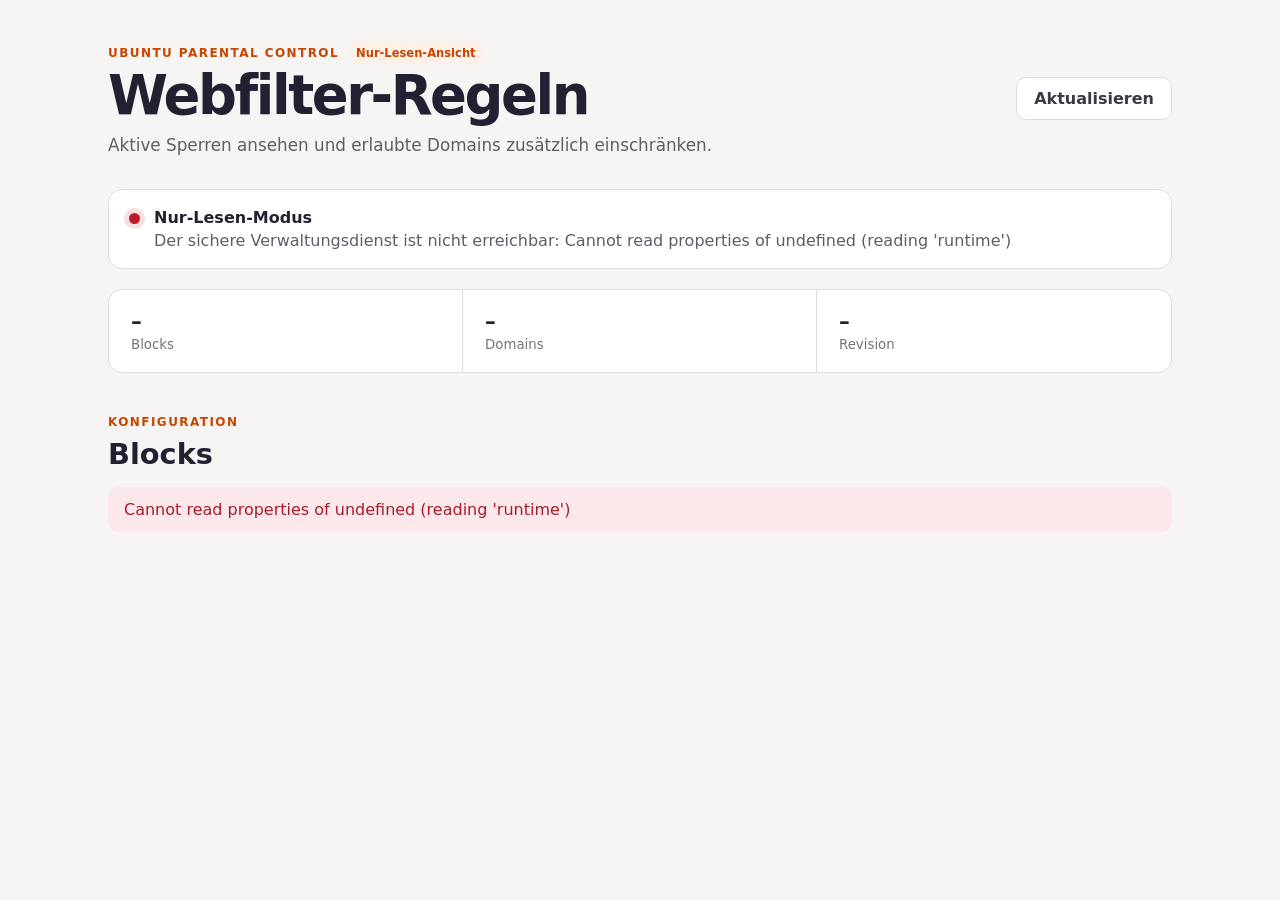
==== browser-extension/options/options.html @ a617658a "Add secure live browser rule management" ====
<!doctype html>
<html lang="de">
  <head>
    <meta charset="utf-8">
    <meta name="viewport" content="width=device-width, initial-scale=1">
    <meta name="color-scheme" content="light dark">
    <title>Ubuntu Parental Control</title>
    <link rel="stylesheet" href="options.css">
  </head>
  <body class="mode-loading" aria-busy="false">
    <header class="app-header">
      <div>
        <div class="title-line">
          <p class="eyebrow">Ubuntu Parental Control</p>
          <span id="view-mode" class="view-mode">Zugriff wird geprüft</span>
        </div>
        <h1>Webfilter-Regeln</h1>
        <p class="subtitle">Aktive Sperren ansehen und erlaubte Domains zusätzlich einschränken.</p>
      </div>
      <button id="refresh" class="secondary" type="button">Aktualisieren</button>
    </header>

    <main>
      <section id="connection" class="connection" aria-live="polite">
        <span class="status-dot"></span>
        <div>
          <strong id="connection-title">Verbindung wird geprüft …</strong>
          <p id="connection-detail"></p>
        </div>
      </section>

      <section class="summary" aria-label="Regelübersicht">
        <div><span id="block-count">–</span><small>Blocks</small></div>
        <div><span id="domain-count">–</span><small>Domains</small></div>
        <div><span id="revision">–</span><small>Revision</small></div>
      </section>

      <section>
        <div class="section-heading">
        <div>
          <p class="eyebrow">Konfiguration</p>
          <h2>Blocks</h2>
        </div>
        <div class="section-actions">
          <p id="default-action" class="default-action"></p>
          <button id="create-block" class="secondary" type="button" hidden>Block anlegen</button>
        </div>
        </div>
        <div id="message" class="message" hidden role="status"></div>
        <div id="blocks" class="blocks"></div>
      </section>
    </main>

    <div id="busy-overlay" class="busy-overlay" hidden role="status" aria-live="assertive">
      <div class="busy-card">
        <span class="spinner" aria-hidden="true"></span>
        <div>
          <strong>Regeln werden gespeichert …</strong>
          <p>Bitte warte auf die Bestätigung des Verwaltungsdienstes.</p>
        </div>
      </div>
    </div>

    <template id="block-template">
      <article class="block-card">
        <div class="block-heading">
          <div>
            <h3 class="block-name"></h3>
            <code class="block-id"></code>
          </div>
          <div class="badges"></div>
        </div>
        <div class="block-meta"></div>
        <div class="domain-list"></div>
        <form class="add-domain-form" hidden>
          <label>
            Website zusätzlich blockieren
            <span>Nur die Domain ohne <code>https://</code>, Pfad oder Port eingeben.</span>
          </label>
          <div class="input-row">
            <input class="domain-input" type="text" inputmode="url" autocomplete="off"
              placeholder="beispiel.de" maxlength="253" required>
            <button type="submit">Domain blockieren</button>
          </div>
          <p class="append-note">Diese Ergänzung kann vom eingeschränkten Konto nicht entfernt werden.</p>
        </form>
        <form class="admin-form" hidden>
          <div class="admin-title">
            <div>
              <strong>Administrativ bearbeiten</strong>
              <span>Beim Speichern wird eine Polkit-Anmeldung verlangt.</span>
            </div>
            <div class="switches">
              <label class="switch-label"><input class="admin-enabled" type="checkbox"> Aktiv</label>
            </div>
          </div>
          <div class="form-grid">
            <label>Name<input class="admin-name" type="text" maxlength="120" required></label>
            <label>Aktion<select class="admin-action"><option value="block">Blockieren</option><option value="allow">Erlauben</option></select></label>
            <label>Priorität<input class="admin-priority" type="number" min="-1000" max="1000" required></label>
            <label class="wide">Domains <span>Eine Domain pro Zeile</span><textarea class="admin-domains" rows="4"></textarea></label>
            <label class="wide">URL-Patterns <span>Ein Pattern pro Zeile</span><textarea class="admin-patterns" rows="3"></textarea></label>
            <label class="wide">URL-Regex <span><code>i:</code> oder <code>s:</code> voranstellen</span><textarea class="admin-regex" rows="3"></textarea></label>
            <label class="wide">Domain-Ausnahmen <span>Eine Domain pro Zeile</span><textarea class="admin-exceptions" rows="3"></textarea></label>
            <label class="wide">Zeitplan <span>JSON-Objekt oder leer für durchgehend</span><textarea class="admin-schedule" rows="5"></textarea></label>
          </div>
          <div class="admin-buttons">
            <button type="submit">Block speichern</button>
            <button class="danger delete-block" type="button">Block löschen</button>
          </div>
        </form>
      </article>
    </template>

    <script src="options.js"></script>
  </body>
</html>
---- browser-extension/options/options.css ----
:root {
  font-family: Inter, Ubuntu, system-ui, -apple-system, BlinkMacSystemFont, "Segoe UI", sans-serif;
  color: #241f31;
  background: #f7f5f3;
  --accent: #c64600;
  --accent-hover: #a83b00;
  --accent-soft: #fff0e8;
  font-synthesis: none;
}

* { box-sizing: border-box; }

body {
  margin: 0 auto;
  max-width: 1120px;
  min-height: 100vh;
  padding: 42px 28px 72px;
}

body.mode-child {
  --accent: #1c71d8;
  --accent-hover: #1559a8;
  --accent-soft: #e7f1ff;
}

body.mode-readonly {
  --accent: #77767b;
  --accent-hover: #5e5c64;
  --accent-soft: #eeeeec;
}

button, input { font: inherit; }

.app-header, .section-heading, .block-heading, .input-row, .admin-title, .admin-buttons, .section-actions {
  display: flex;
  align-items: center;
  justify-content: space-between;
  gap: 20px;
}

.title-line { display: flex; align-items: center; flex-wrap: wrap; gap: 9px; }
.title-line .eyebrow { margin-bottom: 0; }
.view-mode {
  padding: 4px 8px;
  border-radius: 999px;
  color: var(--accent);
  background: var(--accent-soft);
  font-size: .72rem;
  font-weight: 800;
}

h1, h2, h3, p { margin-top: 0; }
h1 { margin-bottom: 8px; font-size: clamp(2rem, 5vw, 3.4rem); letter-spacing: -0.045em; }
h2 { margin-bottom: 0; font-size: 1.8rem; }
h3 { margin-bottom: 4px; font-size: 1.22rem; }

.eyebrow {
  margin-bottom: 8px;
  color: var(--accent);
  font-size: .75rem;
  font-weight: 800;
  letter-spacing: .12em;
  text-transform: uppercase;
}

.subtitle { margin-bottom: 0; color: #625b66; font-size: 1.05rem; }

button {
  border: 0;
  border-radius: 10px;
  padding: 11px 17px;
  color: white;
  background: var(--accent);
  font-weight: 700;
  cursor: pointer;
}

button:hover { background: var(--accent-hover); }
button:focus-visible, input:focus-visible { outline: 3px solid #3584e4; outline-offset: 2px; }
button:disabled { opacity: .55; cursor: not-allowed; }
body.saving button:disabled { cursor: progress; }
button.secondary { color: #3d3846; background: white; border: 1px solid #deddda; }
button.danger { color: #a51d2d; background: #fce8eb; }

.connection {
  display: flex;
  align-items: flex-start;
  gap: 14px;
  margin: 34px 0 20px;
  padding: 18px 20px;
  border: 1px solid #deddda;
  border-radius: 14px;
  background: white;
}

.connection p { margin: 4px 0 0; color: #625b66; }
.status-dot { flex: 0 0 11px; width: 11px; height: 11px; margin-top: 5px; border-radius: 50%; background: #f5c211; box-shadow: 0 0 0 5px #f5c21122; }
.connection.connected .status-dot { background: #26a269; box-shadow: 0 0 0 5px #26a26922; }
.connection.error .status-dot { background: #c01c28; box-shadow: 0 0 0 5px #c01c2822; }
.mode-child .connection.connected { border-color: #99c1f1; background: var(--accent-soft); }
.mode-child .connection.connected .status-dot { background: #1c71d8; box-shadow: 0 0 0 5px #1c71d822; }

.summary {
  display: grid;
  grid-template-columns: repeat(3, 1fr);
  margin-bottom: 42px;
  overflow: hidden;
  border: 1px solid #deddda;
  border-radius: 14px;
  background: white;
}

.summary div { padding: 19px 22px; border-right: 1px solid #deddda; }
.summary div:last-child { border-right: 0; }
.summary span { display: block; font-size: 1.35rem; font-weight: 800; }
.summary small { color: #77727b; }

.section-heading { margin-bottom: 16px; }
.section-actions { justify-content: flex-end; }
.default-action { margin-bottom: 0; color: #625b66; }
.blocks { display: grid; gap: 16px; }

.block-card {
  padding: 23px;
  border: 1px solid #deddda;
  border-radius: 16px;
  background: white;
  box-shadow: 0 2px 12px #241f3108;
}

.block-id { color: #77727b; font-size: .78rem; }
.badges { display: flex; flex-wrap: wrap; justify-content: flex-end; gap: 7px; }
.badge { padding: 5px 9px; border-radius: 999px; color: #5e5c64; background: #f2f0ef; font-size: .75rem; font-weight: 700; }
.badge.block { color: #a51d2d; background: #fce8eb; }
.badge.allow { color: #18794e; background: #e6f4ea; }
.badge.inactive { color: #77767b; background: #eeeeec; }

.block-meta { margin: 17px 0 10px; color: #625b66; font-size: .9rem; }
.domain-list { display: flex; flex-wrap: wrap; gap: 7px; }
.domain { padding: 6px 9px; border: 1px solid #deddda; border-radius: 8px; background: #faf9f7; font-size: .84rem; }
.domain.user-added { border-color: #e5a50a; background: #fff8df; }
.remove-user-domain { margin: -3px -5px -3px 6px; padding: 1px 5px; border-radius: 6px; color: #a51d2d; background: transparent; }
.remove-user-domain:hover { background: #fce8eb; }
.empty { color: #77767b; font-style: italic; }

.add-domain-form { margin-top: 22px; padding-top: 20px; border-top: 1px solid #deddda; }
.add-domain-form label { display: block; margin-bottom: 10px; font-weight: 750; }
.add-domain-form label span { display: block; margin-top: 3px; color: #77727b; font-size: .82rem; font-weight: 400; }
.domain-input { flex: 1; min-width: 0; border: 1px solid #b8b6b2; border-radius: 10px; padding: 11px 13px; color: inherit; background: #fff; }
.append-note { margin: 9px 0 0; color: #77727b; font-size: .8rem; }

.admin-form { margin-top: 22px; padding-top: 20px; border-top: 1px solid #deddda; }
.admin-title { align-items: flex-start; margin-bottom: 16px; }
.admin-title span { display: block; margin-top: 3px; color: #77727b; font-size: .82rem; }
.switch-label { display: flex; align-items: center; gap: 8px; font-weight: 700; }
.switches { display: grid; justify-items: end; gap: 8px; }
.form-grid { display: grid; grid-template-columns: 2fr 1fr 1fr; gap: 14px; }
.form-grid label { display: grid; gap: 6px; font-size: .84rem; font-weight: 750; }
.form-grid label span { color: #77727b; font-size: .76rem; font-weight: 400; }
.form-grid .wide { grid-column: 1 / -1; }
.form-grid input, .form-grid select, .form-grid textarea {
  width: 100%;
  border: 1px solid #b8b6b2;
  border-radius: 9px;
  padding: 9px 11px;
  color: inherit;
  background: #fff;
  font: inherit;
}
.form-grid textarea { resize: vertical; font-family: "Ubuntu Mono", ui-monospace, monospace; }
.admin-buttons { justify-content: flex-start; margin-top: 16px; }

.admin-form.locked {
  margin-right: -10px;
  margin-left: -10px;
  padding: 20px 10px 10px;
  border-radius: 12px;
  background: #f3f2f1;
  filter: grayscale(.35);
}
.admin-form.locked .admin-title strong { color: #5e5c64; }
.admin-form.locked input,
.admin-form.locked select,
.admin-form.locked textarea {
  color: #77767b;
  border-color: #c8c6c3;
  background: #e9e8e7;
  opacity: 1;
}
.admin-form.locked .admin-buttons button { color: #77767b; background: #deddda; }

.busy-overlay {
  position: fixed;
  z-index: 1000;
  inset: 0;
  display: grid;
  place-items: center;
  padding: 24px;
  background: #241f317a;
  backdrop-filter: blur(3px);
}
.busy-overlay[hidden] { display: none; }
.busy-card {
  display: flex;
  align-items: center;
  gap: 18px;
  width: min(440px, 100%);
  padding: 23px 25px;
  border: 1px solid #deddda;
  border-radius: 16px;
  background: white;
  box-shadow: 0 18px 55px #241f3140;
}
.busy-card strong { font-size: 1.05rem; }
.busy-card p { margin: 5px 0 0; color: #625b66; font-size: .9rem; }
.spinner {
  flex: 0 0 32px;
  width: 32px;
  height: 32px;
  border: 4px solid var(--accent-soft);
  border-top-color: var(--accent);
  border-radius: 50%;
  animation: spin .8s linear infinite;
}

@keyframes spin { to { transform: rotate(360deg); } }

@media (prefers-reduced-motion: reduce) {
  .spinner { animation-duration: 1.8s; }
}

.message { margin-bottom: 16px; padding: 13px 16px; border-radius: 10px; background: #e6f4ea; color: #18794e; }
.message.error { color: #a51d2d; background: #fce8eb; }

@media (prefers-color-scheme: dark) {
  :root { color: #f6f5f4; background: #1e1e1e; }
  .subtitle, .connection p, .block-meta, .default-action, .add-domain-form label span, .append-note, .block-id { color: #c0bfbc; }
  .connection, .summary, .block-card { border-color: #4a4a4a; background: #2b2b2b; }
  .summary div, .add-domain-form { border-color: #4a4a4a; }
  button.secondary { color: #f6f5f4; border-color: #555; background: #363636; }
  .domain { border-color: #555; background: #333; }
  .domain.user-added { border-color: #b58300; background: #4a3b12; }
  .domain-input, .form-grid input, .form-grid select, .form-grid textarea { color: #f6f5f4; border-color: #666; background: #242424; }
  .mode-child .connection.connected { border-color: #365f91; background: #1d3047; }
  .admin-form.locked { background: #252525; }
  .admin-form.locked .admin-title strong { color: #c0bfbc; }
  .admin-form.locked input, .admin-form.locked select, .admin-form.locked textarea {
    color: #9a9996;
    border-color: #4a4a4a;
    background: #303030;
  }
  .busy-card { border-color: #555; background: #2b2b2b; }
  .busy-card p { color: #c0bfbc; }
}

@media (max-width: 650px) {
  body { padding: 26px 16px 48px; }
  .app-header, .section-heading, .block-heading { align-items: flex-start; }
  .app-header, .input-row { flex-direction: column; }
  .app-header button, .input-row button, .input-row input { width: 100%; }
  .summary { grid-template-columns: 1fr; }
  .summary div { border-right: 0; border-bottom: 1px solid #deddda; }
  .summary div:last-child { border-bottom: 0; }
  .form-grid { grid-template-columns: 1fr; }
  .form-grid .wide { grid-column: auto; }
  .switches { justify-items: start; }
}
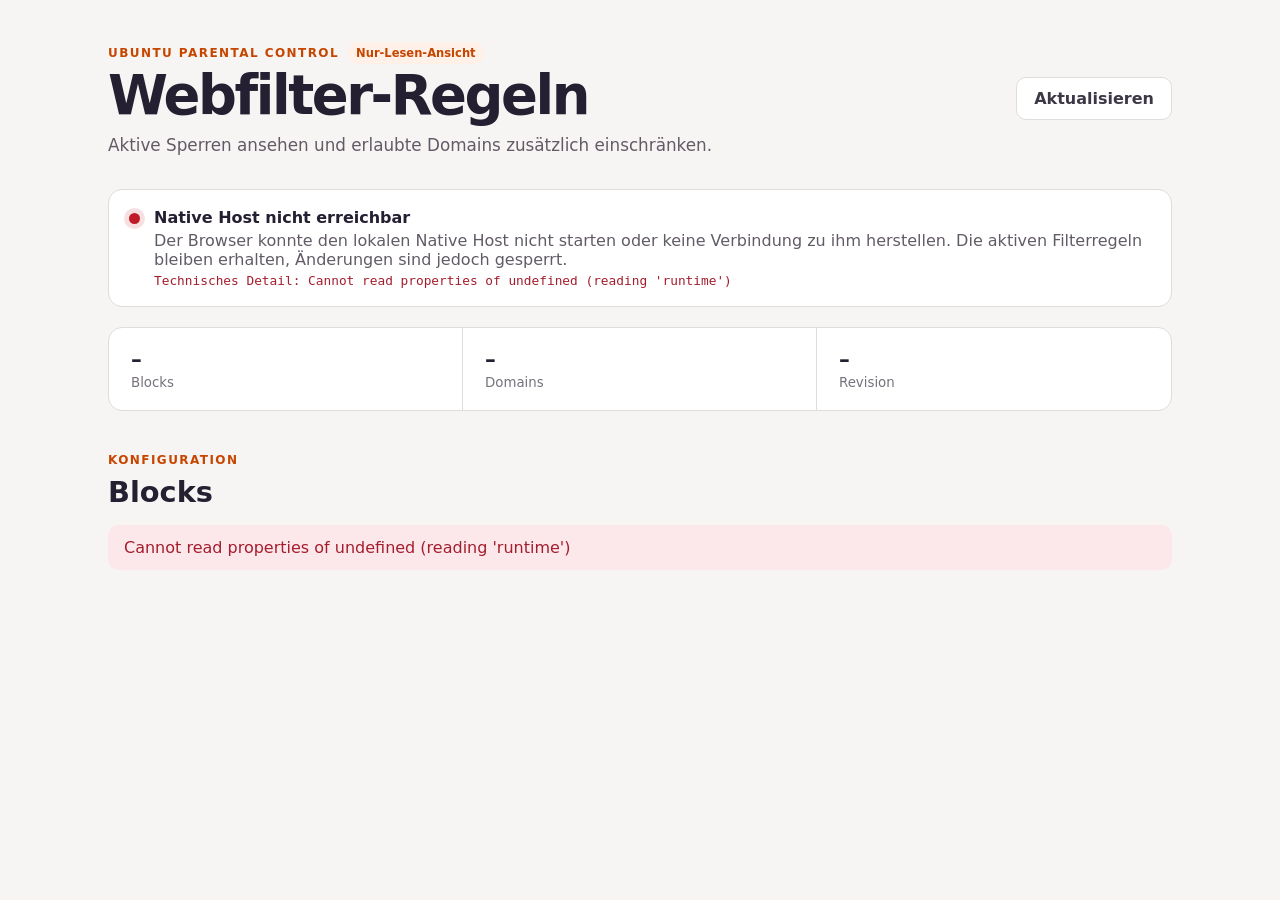
==== commit 9d52810e: "Release 0.3.6 with child domain controls" ====
--- a/browser-extension/options/options.html
+++ b/browser-extension/options/options.html
@@ -26,6 +26,8 @@
         <div>
           <strong id="connection-title">Verbindung wird geprüft …</strong>
           <p id="connection-detail"></p>
+          <p id="connection-error-detail" class="connection-error-detail" hidden></p>
+          <a id="repair-native" class="repair-native" href="ubuntu-parental-control://firefox-consent/allow" hidden>Firefox-Verbindung reparieren</a>
         </div>
       </section>
 
@@ -82,8 +84,13 @@
               placeholder="beispiel.de" maxlength="253" required>
             <button type="submit">Domain blockieren</button>
           </div>
-          <p class="append-note">Diese Ergänzung kann vom eingeschränkten Konto nicht entfernt werden.</p>
+          <p class="append-note">Wird als geschützte Kinderergänzung getrennt von <code>rules.json</code> gespeichert und kann von diesem Konto nicht entfernt werden.</p>
         </form>
+        <div class="add-domain-unavailable" hidden role="alert">
+          <strong>Domain-Ergänzung nicht verfügbar</strong>
+          <p class="add-domain-unavailable-detail"></p>
+          <p>Bitte oben auf <strong>Aktualisieren</strong> klicken. Bleibt der Fehler bestehen, muss ein Elternteil die lokale Installation prüfen.</p>
+        </div>
         <form class="admin-form" hidden>
           <div class="admin-title">
             <div>
--- a/browser-extension/options/options.css
+++ b/browser-extension/options/options.css
@@ -94,6 +94,20 @@
 }
 
 .connection p { margin: 4px 0 0; color: #625b66; }
+.connection.error .connection-error-detail { color: #a51d2d; }
+.repair-native {
+  display: inline-block;
+  margin-top: 12px;
+  border-radius: 9px;
+  padding: 9px 13px;
+  color: white;
+  background: var(--accent);
+  font-weight: 750;
+  text-decoration: none;
+}
+.repair-native:hover { background: var(--accent-hover); }
+.repair-native:focus-visible { outline: 3px solid #3584e4; outline-offset: 2px; }
+.repair-native[hidden] { display: none; }
 .status-dot { flex: 0 0 11px; width: 11px; height: 11px; margin-top: 5px; border-radius: 50%; background: #f5c211; box-shadow: 0 0 0 5px #f5c21122; }
 .connection.connected .status-dot { background: #26a269; box-shadow: 0 0 0 5px #26a26922; }
 .connection.error .status-dot { background: #c01c28; box-shadow: 0 0 0 5px #c01c2822; }
@@ -148,6 +162,17 @@
 .add-domain-form label span { display: block; margin-top: 3px; color: #77727b; font-size: .82rem; font-weight: 400; }
 .domain-input { flex: 1; min-width: 0; border: 1px solid #b8b6b2; border-radius: 10px; padding: 11px 13px; color: inherit; background: #fff; }
 .append-note { margin: 9px 0 0; color: #77727b; font-size: .8rem; }
+
+.add-domain-unavailable {
+  margin-top: 22px;
+  padding: 16px 18px;
+  border: 1px solid #e5a5ad;
+  border-radius: 11px;
+  color: #7d1223;
+  background: #fff1f3;
+}
+.add-domain-unavailable p { margin: 5px 0 0; font-size: .86rem; }
+.connection-error-detail { overflow-wrap: anywhere; font-family: "Ubuntu Mono", ui-monospace, monospace; font-size: .8rem; }
 
 .admin-form { margin-top: 22px; padding-top: 20px; border-top: 1px solid #deddda; }
 .admin-title { align-items: flex-start; margin-bottom: 16px; }
@@ -242,6 +267,7 @@
   .domain.user-added { border-color: #b58300; background: #4a3b12; }
   .domain-input, .form-grid input, .form-grid select, .form-grid textarea { color: #f6f5f4; border-color: #666; background: #242424; }
   .mode-child .connection.connected { border-color: #365f91; background: #1d3047; }
+  .connection.error .connection-error-detail { color: #ffb4bd; }
   .admin-form.locked { background: #252525; }
   .admin-form.locked .admin-title strong { color: #c0bfbc; }
   .admin-form.locked input, .admin-form.locked select, .admin-form.locked textarea {
@@ -251,6 +277,7 @@
   }
   .busy-card { border-color: #555; background: #2b2b2b; }
   .busy-card p { color: #c0bfbc; }
+  .add-domain-unavailable { color: #ffb4bd; border-color: #8f3b49; background: #491d25; }
 }
 
 @media (max-width: 650px) {
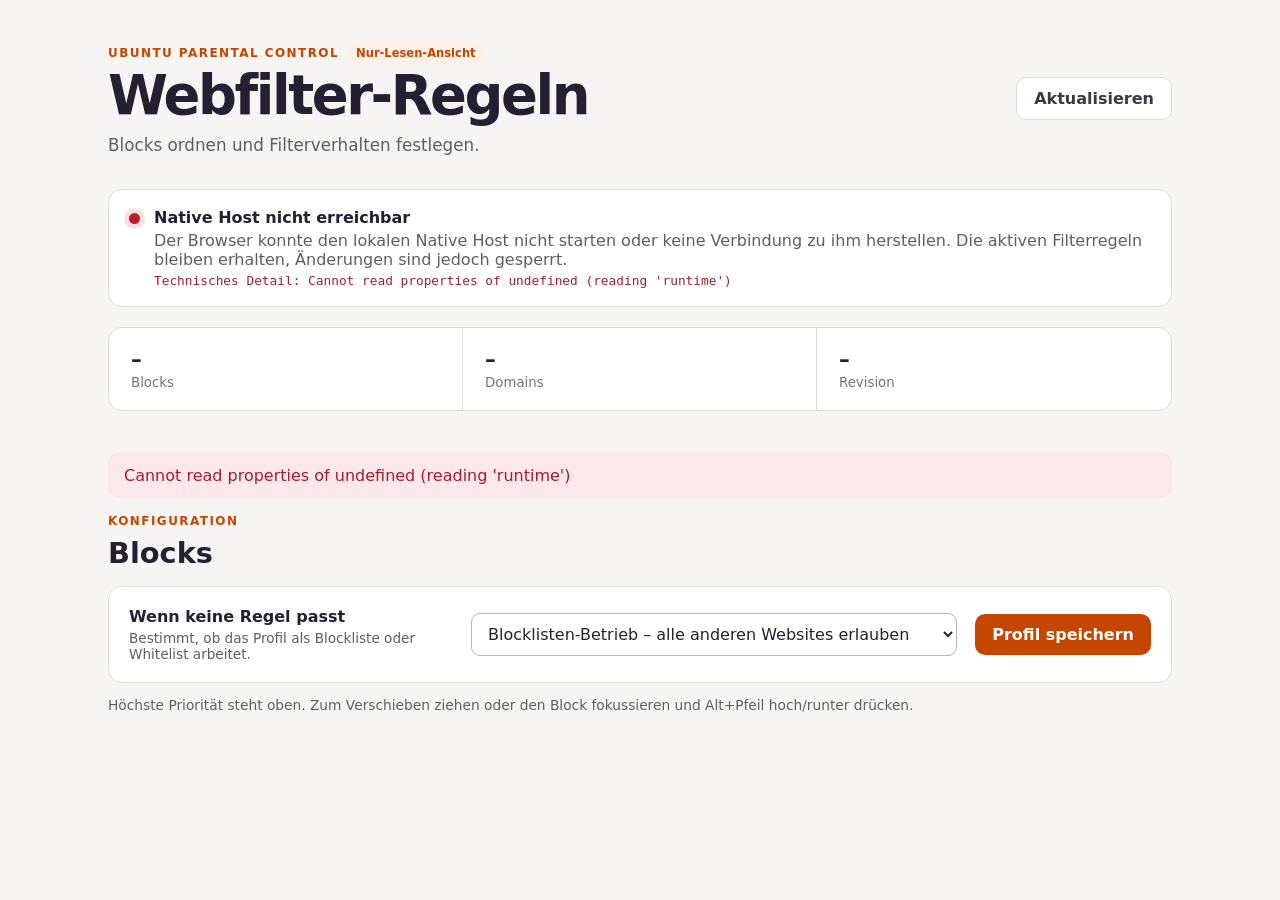
==== commit f40ab8b0: "Add graphical rule management for 0.5.0" ====
--- a/browser-extension/options/options.html
+++ b/browser-extension/options/options.html
@@ -1,124 +1,24 @@
 <!doctype html>
 <html lang="de">
-  <head>
-    <meta charset="utf-8">
-    <meta name="viewport" content="width=device-width, initial-scale=1">
-    <meta name="color-scheme" content="light dark">
-    <title>Ubuntu Parental Control</title>
-    <link rel="stylesheet" href="options.css">
-  </head>
-  <body class="mode-loading" aria-busy="false">
-    <header class="app-header">
-      <div>
-        <div class="title-line">
-          <p class="eyebrow">Ubuntu Parental Control</p>
-          <span id="view-mode" class="view-mode">Zugriff wird geprüft</span>
-        </div>
-        <h1>Webfilter-Regeln</h1>
-        <p class="subtitle">Aktive Sperren ansehen und erlaubte Domains zusätzlich einschränken.</p>
-      </div>
-      <button id="refresh" class="secondary" type="button">Aktualisieren</button>
-    </header>
-
-    <main>
-      <section id="connection" class="connection" aria-live="polite">
-        <span class="status-dot"></span>
-        <div>
-          <strong id="connection-title">Verbindung wird geprüft …</strong>
-          <p id="connection-detail"></p>
-          <p id="connection-error-detail" class="connection-error-detail" hidden></p>
-          <a id="repair-native" class="repair-native" href="ubuntu-parental-control://firefox-consent/allow" hidden>Firefox-Verbindung reparieren</a>
-        </div>
-      </section>
-
-      <section class="summary" aria-label="Regelübersicht">
-        <div><span id="block-count">–</span><small>Blocks</small></div>
-        <div><span id="domain-count">–</span><small>Domains</small></div>
-        <div><span id="revision">–</span><small>Revision</small></div>
-      </section>
-
-      <section>
-        <div class="section-heading">
-        <div>
-          <p class="eyebrow">Konfiguration</p>
-          <h2>Blocks</h2>
-        </div>
-        <div class="section-actions">
-          <p id="default-action" class="default-action"></p>
-          <button id="create-block" class="secondary" type="button" hidden>Block anlegen</button>
-        </div>
-        </div>
-        <div id="message" class="message" hidden role="status"></div>
-        <div id="blocks" class="blocks"></div>
-      </section>
-    </main>
-
-    <div id="busy-overlay" class="busy-overlay" hidden role="status" aria-live="assertive">
-      <div class="busy-card">
-        <span class="spinner" aria-hidden="true"></span>
-        <div>
-          <strong>Regeln werden gespeichert …</strong>
-          <p>Bitte warte auf die Bestätigung des Verwaltungsdienstes.</p>
-        </div>
-      </div>
-    </div>
-
-    <template id="block-template">
-      <article class="block-card">
-        <div class="block-heading">
-          <div>
-            <h3 class="block-name"></h3>
-            <code class="block-id"></code>
-          </div>
-          <div class="badges"></div>
-        </div>
-        <div class="block-meta"></div>
-        <div class="domain-list"></div>
-        <form class="add-domain-form" hidden>
-          <label>
-            Website zusätzlich blockieren
-            <span>Nur die Domain ohne <code>https://</code>, Pfad oder Port eingeben.</span>
-          </label>
-          <div class="input-row">
-            <input class="domain-input" type="text" inputmode="url" autocomplete="off"
-              placeholder="beispiel.de" maxlength="253" required>
-            <button type="submit">Domain blockieren</button>
-          </div>
-          <p class="append-note">Wird als geschützte Kinderergänzung getrennt von <code>rules.json</code> gespeichert und kann von diesem Konto nicht entfernt werden.</p>
-        </form>
-        <div class="add-domain-unavailable" hidden role="alert">
-          <strong>Domain-Ergänzung nicht verfügbar</strong>
-          <p class="add-domain-unavailable-detail"></p>
-          <p>Bitte oben auf <strong>Aktualisieren</strong> klicken. Bleibt der Fehler bestehen, muss ein Elternteil die lokale Installation prüfen.</p>
-        </div>
-        <form class="admin-form" hidden>
-          <div class="admin-title">
-            <div>
-              <strong>Administrativ bearbeiten</strong>
-              <span>Beim Speichern wird eine Polkit-Anmeldung verlangt.</span>
-            </div>
-            <div class="switches">
-              <label class="switch-label"><input class="admin-enabled" type="checkbox"> Aktiv</label>
-            </div>
-          </div>
-          <div class="form-grid">
-            <label>Name<input class="admin-name" type="text" maxlength="120" required></label>
-            <label>Aktion<select class="admin-action"><option value="block">Blockieren</option><option value="allow">Erlauben</option></select></label>
-            <label>Priorität<input class="admin-priority" type="number" min="-1000" max="1000" required></label>
-            <label class="wide">Domains <span>Eine Domain pro Zeile</span><textarea class="admin-domains" rows="4"></textarea></label>
-            <label class="wide">URL-Patterns <span>Ein Pattern pro Zeile</span><textarea class="admin-patterns" rows="3"></textarea></label>
-            <label class="wide">URL-Regex <span><code>i:</code> oder <code>s:</code> voranstellen</span><textarea class="admin-regex" rows="3"></textarea></label>
-            <label class="wide">Domain-Ausnahmen <span>Eine Domain pro Zeile</span><textarea class="admin-exceptions" rows="3"></textarea></label>
-            <label class="wide">Zeitplan <span>JSON-Objekt oder leer für durchgehend</span><textarea class="admin-schedule" rows="5"></textarea></label>
-          </div>
-          <div class="admin-buttons">
-            <button type="submit">Block speichern</button>
-            <button class="danger delete-block" type="button">Block löschen</button>
-          </div>
-        </form>
-      </article>
-    </template>
-
-    <script src="options.js"></script>
-  </body>
-</html>
+<head><meta charset="utf-8"><meta name="viewport" content="width=device-width, initial-scale=1"><meta name="color-scheme" content="light dark"><title>Ubuntu Parental Control</title><link rel="stylesheet" href="options.css"></head>
+<body class="mode-loading" aria-busy="false">
+<header class="app-header"><div><div class="title-line"><p class="eyebrow">Ubuntu Parental Control</p><span id="view-mode" class="view-mode">Zugriff wird geprüft</span></div><h1>Webfilter-Regeln</h1><p id="page-subtitle" class="subtitle">Blocks ordnen und Filterverhalten festlegen.</p></div><button id="refresh" class="secondary" type="button">Aktualisieren</button></header>
+<main>
+<section id="connection" class="connection" aria-live="polite"><span class="status-dot"></span><div><strong id="connection-title">Verbindung wird geprüft …</strong><p id="connection-detail"></p><p id="connection-error-detail" class="connection-error-detail" hidden></p><a id="repair-native" class="repair-native" href="ubuntu-parental-control://firefox-consent/allow" hidden>Firefox-Verbindung reparieren</a></div></section>
+<section class="summary" aria-label="Regelübersicht"><div><span id="block-count">–</span><small>Blocks</small></div><div><span id="domain-count">–</span><small>Domains</small></div><div><span id="revision">–</span><small>Revision</small></div></section>
+<div id="message" class="message" hidden role="status"></div>
+<section id="overview-view" aria-labelledby="overview-title"><div class="section-heading"><div><p class="eyebrow">Konfiguration</p><h2 id="overview-title">Blocks</h2></div><button id="create-block" class="secondary" type="button" hidden>Block anlegen</button></div>
+<form id="profile-form" class="profile-card"><div><label for="default-action"><strong>Wenn keine Regel passt</strong></label><p>Bestimmt, ob das Profil als Blockliste oder Whitelist arbeitet.</p></div><select id="default-action" name="default_action"><option value="allow">Blocklisten-Betrieb – alle anderen Websites erlauben</option><option value="block">Whitelist-Betrieb – alle anderen Websites blockieren</option></select><button id="save-profile" type="submit">Profil speichern</button></form>
+<p id="order-help" class="order-help">Höchste Priorität steht oben. Zum Verschieben ziehen oder den Block fokussieren und Alt+Pfeil hoch/runter drücken.</p><div id="blocks" class="blocks" role="list" aria-describedby="order-help"></div></section>
+<section id="detail-view" hidden aria-labelledby="detail-title"><button id="back-to-overview" class="back-button secondary" type="button">← Zurück zu allen Blocks</button><div id="detail-container"></div></section>
+</main>
+<datalist id="timezone-suggestions"><option value="Europe/Berlin"></option><option value="UTC"></option></datalist>
+<div id="busy-overlay" class="busy-overlay" hidden role="status" aria-live="assertive"><div class="busy-card"><span class="spinner" aria-hidden="true"></span><div><strong>Regeln werden gespeichert …</strong><p>Bitte warte auf die Bestätigung des Verwaltungsdienstes.</p></div></div></div>
+<template id="block-row-template"><article class="block-row" role="listitem" tabindex="0" draggable="false"><span class="drag-handle" aria-hidden="true">⠿</span><button class="block-open" type="button"><span class="block-identity"><strong class="block-name"></strong><code class="block-id"></code></span><span class="badges"></span></button><span class="priority-label"></span><span class="reorder-buttons"><button class="move-up secondary" type="button" aria-label="Block nach oben verschieben">↑</button><button class="move-down secondary" type="button" aria-label="Block nach unten verschieben">↓</button></span></article></template>
+<template id="block-detail-template"><article class="block-detail"><div class="detail-heading"><div><p class="eyebrow">Block bearbeiten</p><h2 id="detail-title" class="block-name"></h2><code class="block-id"></code></div><div class="badges"></div></div><div class="domain-list"></div>
+<form class="add-domain-form" hidden><label>Website zusätzlich blockieren <span>Nur die Domain ohne <code>https://</code>, Pfad oder Port eingeben.</span></label><div class="input-row"><input class="domain-input" type="text" inputmode="url" autocomplete="off" placeholder="beispiel.de" maxlength="253" required><button type="submit">Domain blockieren</button></div><p class="append-note">Die geschützte Kinderergänzung wird getrennt gespeichert und kann von diesem Konto nicht entfernt werden.</p></form>
+<div class="add-domain-unavailable" hidden role="alert"><strong>Domain-Ergänzung nicht verfügbar</strong><p class="add-domain-unavailable-detail"></p><p>Bitte aktualisieren. Bleibt der Fehler bestehen, muss ein Elternteil die lokale Installation prüfen.</p></div>
+<form class="admin-form"><div class="admin-title"><div><strong>Regeldetails</strong><span>Änderungen benötigen eine Polkit-Administratoranmeldung.</span></div><label class="switch-label"><input class="admin-enabled" type="checkbox"> Aktiv</label></div><div class="form-grid"><label>Name<input class="admin-name" type="text" maxlength="120" required></label><label>Aktion<select class="admin-action"><option value="block">Blockieren</option><option value="allow">Erlauben</option></select></label><label>Priorität<input class="admin-priority" type="number" min="-1000" max="1000" required></label><label class="wide">Domains <span>Eine Domain pro Zeile</span><textarea class="admin-domains" rows="5"></textarea></label><label class="wide">URL-Patterns <span>Ein Pattern pro Zeile</span><textarea class="admin-patterns" rows="4"></textarea></label><label class="wide">URL-Regex <span><code>i:</code> oder <code>s:</code> voranstellen</span><textarea class="admin-regex" rows="4"></textarea></label><label class="wide">Domain-Ausnahmen <span>Eine Domain pro Zeile</span><textarea class="admin-exceptions" rows="4"></textarea></label>
+<fieldset class="schedule-editor wide"><legend>Zeitfenster</legend><p class="schedule-help">Ohne Zeitfenster gilt der Block durchgehend.</p><div class="schedule-toolbar"><label>Zeitzone <span>IANA-Zeitzone für alle Fenster</span><input class="admin-schedule-timezone" type="text" list="timezone-suggestions" maxlength="64" required></label><button class="secondary add-window" type="button">Zeitfenster hinzufügen</button></div><div class="schedule-empty">Keine Zeitfenster – der Block ist durchgehend aktiv.</div><div class="schedule-windows"></div><p class="schedule-overnight-note">Liegt die Endzeit vor oder gleich der Startzeit, endet das Fenster am Folgetag.</p></fieldset></div><div class="admin-buttons"><button type="submit">Block speichern</button><button class="danger delete-block" type="button">Block löschen</button></div></form></article></template>
+<script src="schedule-model.js"></script><script src="order-model.js"></script><script src="options.js"></script>
+</body></html>
--- a/browser-extension/options/options.css
+++ b/browser-extension/options/options.css
@@ -29,7 +29,7 @@
   --accent-soft: #eeeeec;
 }
 
-button, input { font: inherit; }
+button, input, select, textarea { font: inherit; }
 
 .app-header, .section-heading, .block-heading, .input-row, .admin-title, .admin-buttons, .section-actions {
   display: flex;
@@ -76,7 +76,10 @@
 }
 
 button:hover { background: var(--accent-hover); }
-button:focus-visible, input:focus-visible { outline: 3px solid #3584e4; outline-offset: 2px; }
+button:focus-visible, input:focus-visible, select:focus-visible, textarea:focus-visible {
+  outline: 3px solid #3584e4;
+  outline-offset: 2px;
+}
 button:disabled { opacity: .55; cursor: not-allowed; }
 body.saving button:disabled { cursor: progress; }
 button.secondary { color: #3d3846; background: white; border: 1px solid #deddda; }
@@ -133,6 +136,48 @@
 .section-actions { justify-content: flex-end; }
 .default-action { margin-bottom: 0; color: #625b66; }
 .blocks { display: grid; gap: 16px; }
+
+.profile-card {
+  display: grid;
+  grid-template-columns: minmax(220px, 1fr) minmax(330px, 1.5fr) auto;
+  align-items: center;
+  gap: 18px;
+  margin-bottom: 14px;
+  padding: 20px;
+  border: 1px solid #deddda;
+  border-radius: 14px;
+  background: white;
+}
+.profile-card p { margin: 4px 0 0; color: #625b66; font-size: .85rem; }
+.profile-card select { width: 100%; border: 1px solid #b8b6b2; border-radius: 9px; padding: 10px 12px; color: inherit; background: white; }
+.profile-card.locked { filter: grayscale(.4); }
+.order-help { margin: 0 0 12px; color: #625b66; font-size: .86rem; }
+.block-row {
+  display: grid;
+  grid-template-columns: auto minmax(0, 1fr) auto auto;
+  align-items: center;
+  gap: 12px;
+  border: 1px solid #deddda;
+  border-radius: 14px;
+  padding: 10px 12px;
+  background: white;
+  box-shadow: 0 2px 12px #241f3108;
+}
+.block-row[draggable="true"] { cursor: grab; }
+.block-row.dragging { opacity: .45; }
+.block-row.drag-target { border-color: var(--accent); box-shadow: 0 0 0 3px var(--accent-soft); }
+.drag-handle { color: #77767b; font-size: 1.4rem; }
+.block-open { display: flex; min-width: 0; align-items: center; justify-content: space-between; gap: 16px; padding: 8px; color: inherit; background: transparent; text-align: left; }
+.block-open:hover { background: var(--accent-soft); }
+.block-identity { display: grid; min-width: 0; gap: 3px; }
+.block-identity strong { overflow: hidden; font-size: 1.05rem; text-overflow: ellipsis; white-space: nowrap; }
+.priority-label { color: #625b66; font-size: .84rem; white-space: nowrap; }
+.reorder-buttons { display: flex; gap: 5px; }
+.reorder-buttons button { min-width: 38px; padding: 7px 10px; }
+.back-button { margin-bottom: 18px; }
+.block-detail { padding: 24px; border: 1px solid #deddda; border-radius: 16px; background: white; }
+.detail-heading { display: flex; align-items: flex-start; justify-content: space-between; gap: 20px; margin-bottom: 18px; }
+.detail-heading h2 { margin-bottom: 4px; }
 
 .block-card {
   padding: 23px;
@@ -195,6 +240,82 @@
 .form-grid textarea { resize: vertical; font-family: "Ubuntu Mono", ui-monospace, monospace; }
 .admin-buttons { justify-content: flex-start; margin-top: 16px; }
 
+.schedule-editor {
+  min-width: 0;
+  margin: 4px 0 0;
+  border: 1px solid #deddda;
+  border-radius: 12px;
+  padding: 16px;
+}
+.schedule-editor legend { padding: 0 7px; font-size: .9rem; font-weight: 800; }
+.schedule-help, .schedule-overnight-note {
+  margin: 0;
+  color: #77727b;
+  font-size: .8rem;
+  font-weight: 400;
+}
+.schedule-toolbar {
+  display: flex;
+  align-items: end;
+  justify-content: space-between;
+  gap: 16px;
+  margin-top: 14px;
+}
+.schedule-toolbar label { flex: 1; }
+.schedule-toolbar button { flex: 0 0 auto; }
+.schedule-empty {
+  margin-top: 14px;
+  border: 1px dashed #c8c6c3;
+  border-radius: 9px;
+  padding: 13px 14px;
+  color: #77767b;
+  background: #faf9f7;
+  font-size: .82rem;
+  font-style: italic;
+}
+.schedule-empty[hidden], .schedule-overnight-note[hidden] { display: none; }
+.schedule-windows { display: grid; gap: 11px; margin-top: 14px; }
+.schedule-window {
+  border: 1px solid #deddda;
+  border-radius: 10px;
+  padding: 13px;
+  background: #faf9f7;
+}
+.schedule-window-heading, .schedule-times {
+  display: flex;
+  align-items: center;
+  justify-content: space-between;
+  gap: 12px;
+}
+.schedule-window-heading { margin-bottom: 12px; }
+.schedule-window-heading strong { font-size: .84rem; }
+.remove-window { padding: 6px 10px; color: #a51d2d; font-size: .76rem; }
+.schedule-days { display: grid; grid-template-columns: repeat(7, minmax(0, 1fr)); gap: 6px; }
+.schedule-day { display: block !important; cursor: pointer; }
+.schedule-day input { position: absolute; opacity: 0; pointer-events: none; }
+.schedule-day span {
+  display: block !important;
+  margin: 0 !important;
+  border: 1px solid #c8c6c3;
+  border-radius: 8px;
+  padding: 7px 5px;
+  color: #5e5c64 !important;
+  background: white;
+  font-size: .78rem !important;
+  font-weight: 700 !important;
+  text-align: center;
+}
+.schedule-day input:checked + span {
+  border-color: var(--accent);
+  color: var(--accent) !important;
+  background: var(--accent-soft);
+}
+.schedule-day input:focus-visible + span { outline: 3px solid #3584e4; outline-offset: 2px; }
+.schedule-times { justify-content: flex-start; margin-top: 12px; }
+.schedule-times label { display: flex; align-items: center; gap: 8px; }
+.schedule-times input { width: auto; min-width: 125px; }
+.schedule-overnight-note { margin-top: 11px; }
+
 .admin-form.locked {
   margin-right: -10px;
   margin-left: -10px;
@@ -211,6 +332,19 @@
   border-color: #c8c6c3;
   background: #e9e8e7;
   opacity: 1;
+}
+.admin-form.locked .schedule-editor { border-color: #c8c6c3; }
+.admin-form.locked .schedule-window, .admin-form.locked .schedule-empty { background: #e9e8e7; }
+.admin-form.locked .schedule-day { cursor: default; }
+.admin-form.locked .schedule-day span {
+  color: #77767b !important;
+  border-color: #c8c6c3;
+  background: #e9e8e7;
+}
+.admin-form.locked .schedule-day input:checked + span {
+  color: #5e5c64 !important;
+  border-color: #9a9996;
+  background: #deddda;
 }
 .admin-form.locked .admin-buttons button { color: #77767b; background: #deddda; }
 
@@ -259,8 +393,11 @@
 
 @media (prefers-color-scheme: dark) {
   :root { color: #f6f5f4; background: #1e1e1e; }
-  .subtitle, .connection p, .block-meta, .default-action, .add-domain-form label span, .append-note, .block-id { color: #c0bfbc; }
-  .connection, .summary, .block-card { border-color: #4a4a4a; background: #2b2b2b; }
+  .subtitle, .connection p, .block-meta, .default-action, .add-domain-form label span,
+  .append-note, .block-id, .schedule-help, .schedule-overnight-note { color: #c0bfbc; }
+  .connection, .summary, .block-card, .block-row, .block-detail, .profile-card { border-color: #4a4a4a; background: #2b2b2b; }
+  .profile-card p, .order-help, .priority-label { color: #c0bfbc; }
+  .profile-card select { color: #f6f5f4; border-color: #666; background: #242424; }
   .summary div, .add-domain-form { border-color: #4a4a4a; }
   button.secondary { color: #f6f5f4; border-color: #555; background: #363636; }
   .domain { border-color: #555; background: #333; }
@@ -275,6 +412,13 @@
     border-color: #4a4a4a;
     background: #303030;
   }
+  .schedule-editor, .schedule-window { border-color: #555; }
+  .schedule-window, .schedule-empty { background: #333; }
+  .schedule-day span { color: #c0bfbc !important; border-color: #666; background: #242424; }
+  .admin-form.locked .schedule-editor { border-color: #4a4a4a; }
+  .admin-form.locked .schedule-window, .admin-form.locked .schedule-empty { background: #303030; }
+  .admin-form.locked .schedule-day span { color: #9a9996 !important; border-color: #4a4a4a; background: #303030; }
+  .admin-form.locked .schedule-day input:checked + span { color: #c0bfbc !important; background: #3a3a3a; }
   .busy-card { border-color: #555; background: #2b2b2b; }
   .busy-card p { color: #c0bfbc; }
   .add-domain-unavailable { color: #ffb4bd; border-color: #8f3b49; background: #491d25; }
@@ -291,4 +435,15 @@
   .form-grid { grid-template-columns: 1fr; }
   .form-grid .wide { grid-column: auto; }
   .switches { justify-items: start; }
-}
+  .schedule-toolbar, .schedule-times { align-items: stretch; flex-direction: column; }
+  .schedule-toolbar button { width: 100%; }
+  .schedule-days { grid-template-columns: repeat(4, minmax(0, 1fr)); }
+  .schedule-times input { width: 100%; min-width: 0; }
+  .profile-card { grid-template-columns: 1fr; }
+  .profile-card button { width: 100%; }
+  .block-row { grid-template-columns: auto minmax(0, 1fr) auto; }
+  .block-row .priority-label { grid-column: 2; }
+  .reorder-buttons { grid-column: 3; grid-row: 1 / span 2; flex-direction: column; }
+  .block-open { align-items: flex-start; flex-direction: column; }
+  .detail-heading { flex-direction: column; }
+}
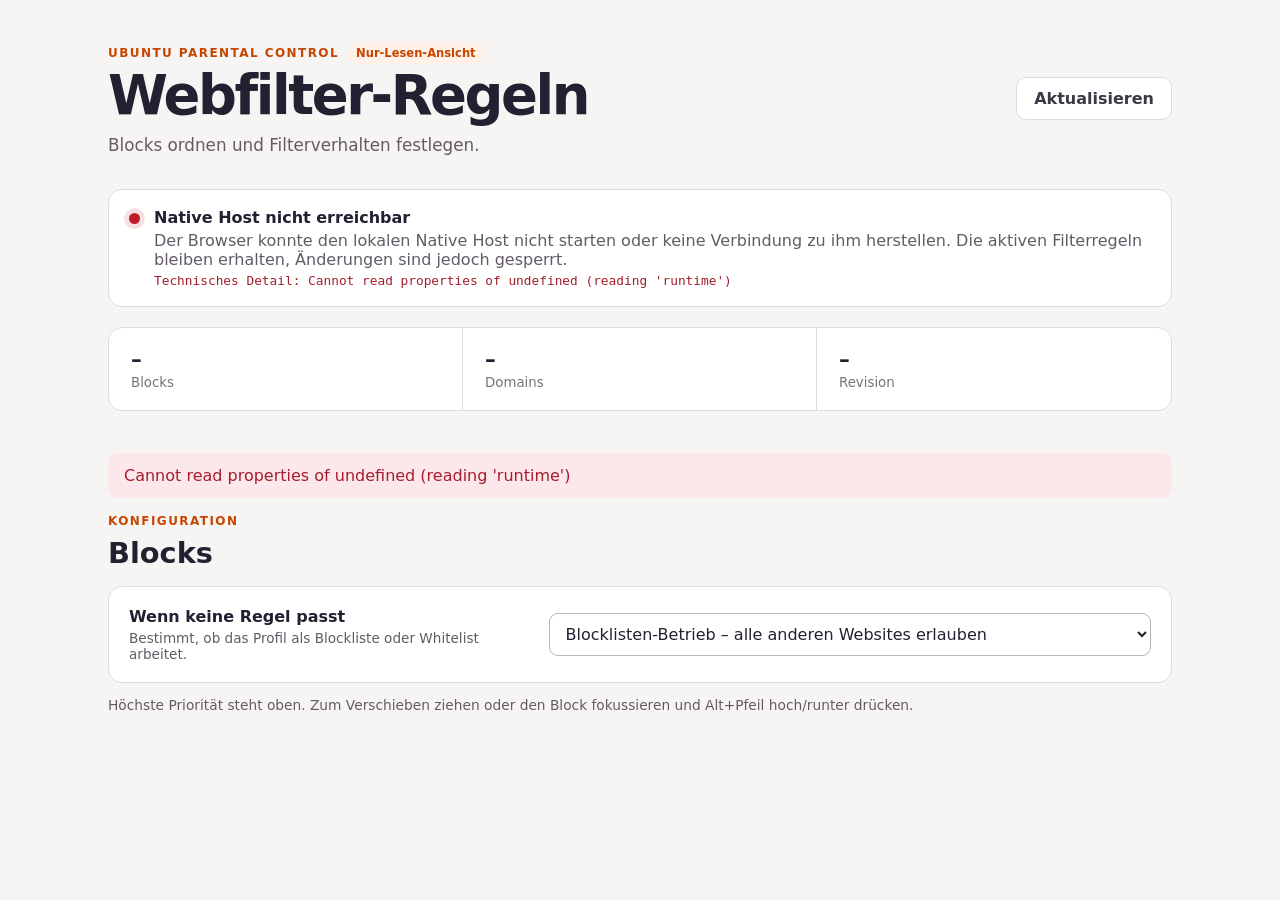
==== commit 8f190b68: "Stage rule edits before administrator save" ====
--- a/browser-extension/options/options.html
+++ b/browser-extension/options/options.html
@@ -7,8 +7,9 @@
 <section id="connection" class="connection" aria-live="polite"><span class="status-dot"></span><div><strong id="connection-title">Verbindung wird geprüft …</strong><p id="connection-detail"></p><p id="connection-error-detail" class="connection-error-detail" hidden></p><a id="repair-native" class="repair-native" href="ubuntu-parental-control://firefox-consent/allow" hidden>Firefox-Verbindung reparieren</a></div></section>
 <section class="summary" aria-label="Regelübersicht"><div><span id="block-count">–</span><small>Blocks</small></div><div><span id="domain-count">–</span><small>Domains</small></div><div><span id="revision">–</span><small>Revision</small></div></section>
 <div id="message" class="message" hidden role="status"></div>
+<section id="draft-bar" class="draft-bar" hidden aria-live="polite"><div><strong>Ungespeicherte Änderungen</strong><p>Der Entwurf ist nur in dieser Seite sichtbar. Erst „Alles speichern“ öffnet einmalig die Administrator-Anmeldung.</p></div><div class="draft-actions"><button id="discard-draft" class="secondary" type="button">Verwerfen</button><button id="save-all" type="button">Alles speichern</button></div></section>
 <section id="overview-view" aria-labelledby="overview-title"><div class="section-heading"><div><p class="eyebrow">Konfiguration</p><h2 id="overview-title">Blocks</h2></div><button id="create-block" class="secondary" type="button" hidden>Block anlegen</button></div>
-<form id="profile-form" class="profile-card"><div><label for="default-action"><strong>Wenn keine Regel passt</strong></label><p>Bestimmt, ob das Profil als Blockliste oder Whitelist arbeitet.</p></div><select id="default-action" name="default_action"><option value="allow">Blocklisten-Betrieb – alle anderen Websites erlauben</option><option value="block">Whitelist-Betrieb – alle anderen Websites blockieren</option></select><button id="save-profile" type="submit">Profil speichern</button></form>
+<form id="profile-form" class="profile-card"><div><label for="default-action"><strong>Wenn keine Regel passt</strong></label><p>Bestimmt, ob das Profil als Blockliste oder Whitelist arbeitet.</p></div><select id="default-action" name="default_action"><option value="allow">Blocklisten-Betrieb – alle anderen Websites erlauben</option><option value="block">Whitelist-Betrieb – alle anderen Websites blockieren</option></select></form>
 <p id="order-help" class="order-help">Höchste Priorität steht oben. Zum Verschieben ziehen oder den Block fokussieren und Alt+Pfeil hoch/runter drücken.</p><div id="blocks" class="blocks" role="list" aria-describedby="order-help"></div></section>
 <section id="detail-view" hidden aria-labelledby="detail-title"><button id="back-to-overview" class="back-button secondary" type="button">← Zurück zu allen Blocks</button><div id="detail-container"></div></section>
 </main>
@@ -18,7 +19,7 @@
 <template id="block-detail-template"><article class="block-detail"><div class="detail-heading"><div><p class="eyebrow">Block bearbeiten</p><h2 id="detail-title" class="block-name"></h2><code class="block-id"></code></div><div class="badges"></div></div><div class="domain-list"></div>
 <form class="add-domain-form" hidden><label>Website zusätzlich blockieren <span>Nur die Domain ohne <code>https://</code>, Pfad oder Port eingeben.</span></label><div class="input-row"><input class="domain-input" type="text" inputmode="url" autocomplete="off" placeholder="beispiel.de" maxlength="253" required><button type="submit">Domain blockieren</button></div><p class="append-note">Die geschützte Kinderergänzung wird getrennt gespeichert und kann von diesem Konto nicht entfernt werden.</p></form>
 <div class="add-domain-unavailable" hidden role="alert"><strong>Domain-Ergänzung nicht verfügbar</strong><p class="add-domain-unavailable-detail"></p><p>Bitte aktualisieren. Bleibt der Fehler bestehen, muss ein Elternteil die lokale Installation prüfen.</p></div>
-<form class="admin-form"><div class="admin-title"><div><strong>Regeldetails</strong><span>Änderungen benötigen eine Polkit-Administratoranmeldung.</span></div><label class="switch-label"><input class="admin-enabled" type="checkbox"> Aktiv</label></div><div class="form-grid"><label>Name<input class="admin-name" type="text" maxlength="120" required></label><label>Aktion<select class="admin-action"><option value="block">Blockieren</option><option value="allow">Erlauben</option></select></label><label>Priorität<input class="admin-priority" type="number" min="-1000" max="1000" required></label><label class="wide">Domains <span>Eine Domain pro Zeile</span><textarea class="admin-domains" rows="5"></textarea></label><label class="wide">URL-Patterns <span>Ein Pattern pro Zeile</span><textarea class="admin-patterns" rows="4"></textarea></label><label class="wide">URL-Regex <span><code>i:</code> oder <code>s:</code> voranstellen</span><textarea class="admin-regex" rows="4"></textarea></label><label class="wide">Domain-Ausnahmen <span>Eine Domain pro Zeile</span><textarea class="admin-exceptions" rows="4"></textarea></label>
-<fieldset class="schedule-editor wide"><legend>Zeitfenster</legend><p class="schedule-help">Ohne Zeitfenster gilt der Block durchgehend.</p><div class="schedule-toolbar"><label>Zeitzone <span>IANA-Zeitzone für alle Fenster</span><input class="admin-schedule-timezone" type="text" list="timezone-suggestions" maxlength="64" required></label><button class="secondary add-window" type="button">Zeitfenster hinzufügen</button></div><div class="schedule-empty">Keine Zeitfenster – der Block ist durchgehend aktiv.</div><div class="schedule-windows"></div><p class="schedule-overnight-note">Liegt die Endzeit vor oder gleich der Startzeit, endet das Fenster am Folgetag.</p></fieldset></div><div class="admin-buttons"><button type="submit">Block speichern</button><button class="danger delete-block" type="button">Block löschen</button></div></form></article></template>
+<form class="admin-form"><div class="admin-title"><div><strong>Regeldetails</strong><span>Änderungen werden zunächst nur in den Entwurf übernommen.</span></div><label class="switch-label"><input class="admin-enabled" type="checkbox"> Aktiv</label></div><div class="form-grid"><label>Name<input class="admin-name" type="text" maxlength="120" required></label><label>Aktion<select class="admin-action"><option value="block">Blockieren</option><option value="allow">Erlauben</option></select></label><label>Priorität<input class="admin-priority" type="number" min="-1000" max="1000" required></label><label class="wide">Domains <span>Eine Domain pro Zeile</span><textarea class="admin-domains" rows="5"></textarea></label><label class="wide">URL-Patterns <span>Ein Pattern pro Zeile</span><textarea class="admin-patterns" rows="4"></textarea></label><label class="wide">URL-Regex <span><code>i:</code> oder <code>s:</code> voranstellen</span><textarea class="admin-regex" rows="4"></textarea></label><label class="wide">Domain-Ausnahmen <span>Eine Domain pro Zeile</span><textarea class="admin-exceptions" rows="4"></textarea></label>
+<fieldset class="schedule-editor wide"><legend>Zeitfenster</legend><p class="schedule-help">Ohne Zeitfenster gilt der Block durchgehend.</p><div class="schedule-toolbar"><label>Zeitzone <span>IANA-Zeitzone für alle Fenster</span><input class="admin-schedule-timezone" type="text" list="timezone-suggestions" maxlength="64" required></label><button class="secondary add-window" type="button">Zeitfenster hinzufügen</button></div><div class="schedule-empty">Keine Zeitfenster – der Block ist durchgehend aktiv.</div><div class="schedule-windows"></div><p class="schedule-overnight-note">Liegt die Endzeit vor oder gleich der Startzeit, endet das Fenster am Folgetag.</p></fieldset></div><div class="admin-buttons"><button type="submit">In Entwurf übernehmen</button><button class="danger delete-block" type="button">Block löschen</button></div></form></article></template>
 <script src="schedule-model.js"></script><script src="order-model.js"></script><script src="options.js"></script>
 </body></html>
--- a/browser-extension/options/options.css
+++ b/browser-extension/options/options.css
@@ -137,9 +137,28 @@
 .default-action { margin-bottom: 0; color: #625b66; }
 .blocks { display: grid; gap: 16px; }
 
+.draft-bar {
+  position: sticky;
+  z-index: 20;
+  top: 12px;
+  display: flex;
+  align-items: center;
+  justify-content: space-between;
+  gap: 20px;
+  margin-bottom: 22px;
+  border: 1px solid #e5a50a;
+  border-radius: 14px;
+  padding: 16px 18px;
+  background: #fff8df;
+  box-shadow: 0 8px 28px #241f311a;
+}
+.draft-bar[hidden] { display: none; }
+.draft-bar p { margin: 3px 0 0; color: #625b66; font-size: .85rem; }
+.draft-actions { display: flex; flex: 0 0 auto; gap: 8px; }
+
 .profile-card {
   display: grid;
-  grid-template-columns: minmax(220px, 1fr) minmax(330px, 1.5fr) auto;
+  grid-template-columns: minmax(220px, 1fr) minmax(330px, 1.5fr);
   align-items: center;
   gap: 18px;
   margin-bottom: 14px;
@@ -397,6 +416,8 @@
   .append-note, .block-id, .schedule-help, .schedule-overnight-note { color: #c0bfbc; }
   .connection, .summary, .block-card, .block-row, .block-detail, .profile-card { border-color: #4a4a4a; background: #2b2b2b; }
   .profile-card p, .order-help, .priority-label { color: #c0bfbc; }
+  .draft-bar { border-color: #9c6e00; background: #463b1c; }
+  .draft-bar p { color: #deddda; }
   .profile-card select { color: #f6f5f4; border-color: #666; background: #242424; }
   .summary div, .add-domain-form { border-color: #4a4a4a; }
   button.secondary { color: #f6f5f4; border-color: #555; background: #363636; }
@@ -446,4 +467,6 @@
   .reorder-buttons { grid-column: 3; grid-row: 1 / span 2; flex-direction: column; }
   .block-open { align-items: flex-start; flex-direction: column; }
   .detail-heading { flex-direction: column; }
-}
+  .draft-bar { position: static; align-items: stretch; flex-direction: column; }
+  .draft-actions button { flex: 1; }
+}
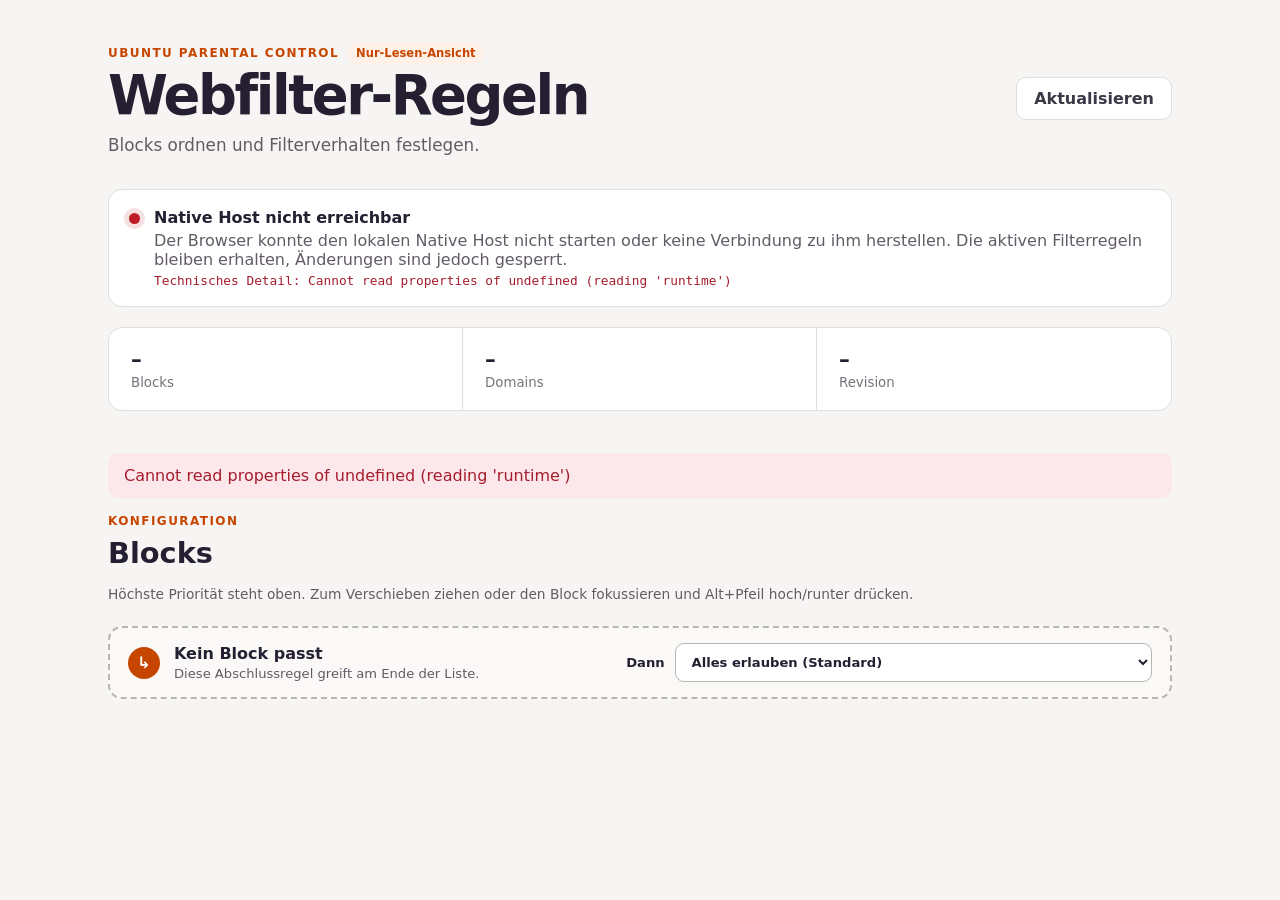
==== commit f074898b: "Show default action at end of rule list" ====
--- a/browser-extension/options/options.html
+++ b/browser-extension/options/options.html
@@ -9,8 +9,8 @@
 <div id="message" class="message" hidden role="status"></div>
 <section id="draft-bar" class="draft-bar" hidden aria-live="polite"><div><strong>Ungespeicherte Änderungen</strong><p>Der Entwurf ist nur in dieser Seite sichtbar. Erst „Alles speichern“ öffnet einmalig die Administrator-Anmeldung.</p></div><div class="draft-actions"><button id="discard-draft" class="secondary" type="button">Verwerfen</button><button id="save-all" type="button">Alles speichern</button></div></section>
 <section id="overview-view" aria-labelledby="overview-title"><div class="section-heading"><div><p class="eyebrow">Konfiguration</p><h2 id="overview-title">Blocks</h2></div><button id="create-block" class="secondary" type="button" hidden>Block anlegen</button></div>
-<form id="profile-form" class="profile-card"><div><label for="default-action"><strong>Wenn keine Regel passt</strong></label><p>Bestimmt, ob das Profil als Blockliste oder Whitelist arbeitet.</p></div><select id="default-action" name="default_action"><option value="allow">Blocklisten-Betrieb – alle anderen Websites erlauben</option><option value="block">Whitelist-Betrieb – alle anderen Websites blockieren</option></select></form>
-<p id="order-help" class="order-help">Höchste Priorität steht oben. Zum Verschieben ziehen oder den Block fokussieren und Alt+Pfeil hoch/runter drücken.</p><div id="blocks" class="blocks" role="list" aria-describedby="order-help"></div></section>
+<p id="order-help" class="order-help">Höchste Priorität steht oben. Zum Verschieben ziehen oder den Block fokussieren und Alt+Pfeil hoch/runter drücken.</p><div id="blocks" class="blocks" role="list" aria-describedby="order-help"></div>
+<form id="default-rule" class="default-rule"><span class="default-rule-marker" aria-hidden="true">↳</span><div><strong>Kein Block passt</strong><p>Diese Abschlussregel greift am Ende der Liste.</p></div><label for="default-action">Dann<select id="default-action" name="default_action"><option value="allow">Alles erlauben (Standard)</option><option value="block">Alles blockieren</option></select></label></form></section>
 <section id="detail-view" hidden aria-labelledby="detail-title"><button id="back-to-overview" class="back-button secondary" type="button">← Zurück zu allen Blocks</button><div id="detail-container"></div></section>
 </main>
 <datalist id="timezone-suggestions"><option value="Europe/Berlin"></option><option value="UTC"></option></datalist>
--- a/browser-extension/options/options.css
+++ b/browser-extension/options/options.css
@@ -156,20 +156,22 @@
 .draft-bar p { margin: 3px 0 0; color: #625b66; font-size: .85rem; }
 .draft-actions { display: flex; flex: 0 0 auto; gap: 8px; }
 
-.profile-card {
+.default-rule {
   display: grid;
-  grid-template-columns: minmax(220px, 1fr) minmax(330px, 1.5fr);
-  align-items: center;
-  gap: 18px;
-  margin-bottom: 14px;
-  padding: 20px;
-  border: 1px solid #deddda;
+  grid-template-columns: auto minmax(180px, 1fr) minmax(290px, 1.2fr);
+  align-items: center;
+  gap: 14px;
+  margin-top: 12px;
+  padding: 15px 18px;
+  border: 2px dashed #b8b6b2;
   border-radius: 14px;
-  background: white;
-}
-.profile-card p { margin: 4px 0 0; color: #625b66; font-size: .85rem; }
-.profile-card select { width: 100%; border: 1px solid #b8b6b2; border-radius: 9px; padding: 10px 12px; color: inherit; background: white; }
-.profile-card.locked { filter: grayscale(.4); }
+  background: #faf9f7;
+}
+.default-rule-marker { display: grid; width: 32px; height: 32px; place-items: center; border-radius: 50%; color: white; background: var(--accent); font-weight: 900; }
+.default-rule p { margin: 3px 0 0; color: #625b66; font-size: .82rem; }
+.default-rule label { display: grid; grid-template-columns: auto minmax(0, 1fr); align-items: center; gap: 10px; font-size: .82rem; font-weight: 750; }
+.default-rule select { width: 100%; border: 1px solid #b8b6b2; border-radius: 9px; padding: 10px 12px; color: inherit; background: white; }
+.default-rule.locked { filter: grayscale(.4); }
 .order-help { margin: 0 0 12px; color: #625b66; font-size: .86rem; }
 .block-row {
   display: grid;
@@ -414,11 +416,12 @@
   :root { color: #f6f5f4; background: #1e1e1e; }
   .subtitle, .connection p, .block-meta, .default-action, .add-domain-form label span,
   .append-note, .block-id, .schedule-help, .schedule-overnight-note { color: #c0bfbc; }
-  .connection, .summary, .block-card, .block-row, .block-detail, .profile-card { border-color: #4a4a4a; background: #2b2b2b; }
-  .profile-card p, .order-help, .priority-label { color: #c0bfbc; }
+  .connection, .summary, .block-card, .block-row, .block-detail { border-color: #4a4a4a; background: #2b2b2b; }
+  .default-rule { border-color: #666; background: #252525; }
+  .default-rule p, .order-help, .priority-label { color: #c0bfbc; }
   .draft-bar { border-color: #9c6e00; background: #463b1c; }
   .draft-bar p { color: #deddda; }
-  .profile-card select { color: #f6f5f4; border-color: #666; background: #242424; }
+  .default-rule select { color: #f6f5f4; border-color: #666; background: #242424; }
   .summary div, .add-domain-form { border-color: #4a4a4a; }
   button.secondary { color: #f6f5f4; border-color: #555; background: #363636; }
   .domain { border-color: #555; background: #333; }
@@ -460,8 +463,8 @@
   .schedule-toolbar button { width: 100%; }
   .schedule-days { grid-template-columns: repeat(4, minmax(0, 1fr)); }
   .schedule-times input { width: 100%; min-width: 0; }
-  .profile-card { grid-template-columns: 1fr; }
-  .profile-card button { width: 100%; }
+  .default-rule { grid-template-columns: auto minmax(0, 1fr); }
+  .default-rule label { grid-column: 1 / -1; grid-template-columns: 1fr; }
   .block-row { grid-template-columns: auto minmax(0, 1fr) auto; }
   .block-row .priority-label { grid-column: 2; }
   .reorder-buttons { grid-column: 3; grid-row: 1 / span 2; flex-direction: column; }
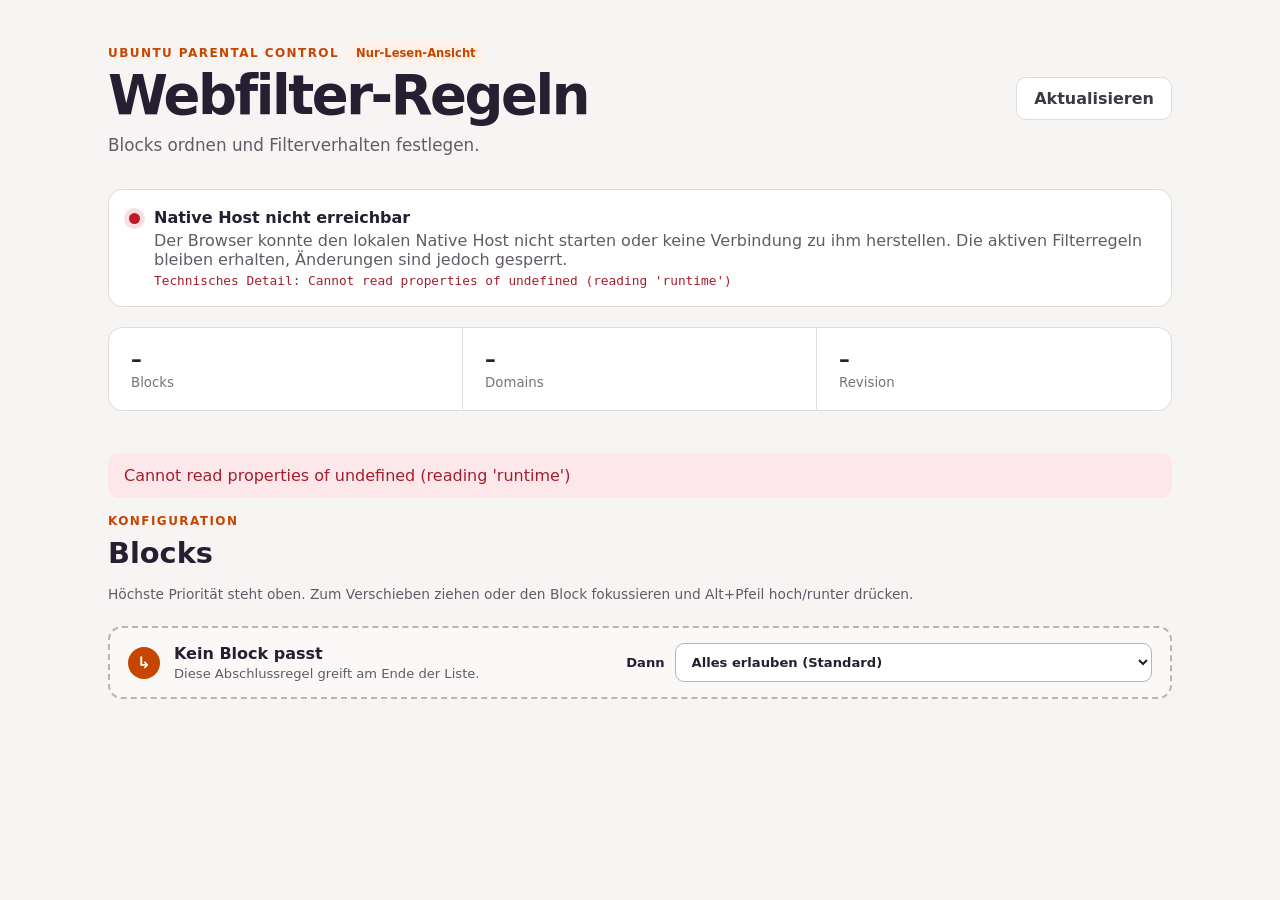
==== commit 674e544b: "Simplify domain editing in rule details" ====
--- a/browser-extension/options/options.html
+++ b/browser-extension/options/options.html
@@ -16,10 +16,11 @@
 <datalist id="timezone-suggestions"><option value="Europe/Berlin"></option><option value="UTC"></option></datalist>
 <div id="busy-overlay" class="busy-overlay" hidden role="status" aria-live="assertive"><div class="busy-card"><span class="spinner" aria-hidden="true"></span><div><strong>Regeln werden gespeichert …</strong><p>Bitte warte auf die Bestätigung des Verwaltungsdienstes.</p></div></div></div>
 <template id="block-row-template"><article class="block-row" role="listitem" tabindex="0" draggable="false"><span class="drag-handle" aria-hidden="true">⠿</span><button class="block-open" type="button"><span class="block-identity"><strong class="block-name"></strong><code class="block-id"></code></span><span class="badges"></span></button><span class="priority-label"></span><span class="reorder-buttons"><button class="move-up secondary" type="button" aria-label="Block nach oben verschieben">↑</button><button class="move-down secondary" type="button" aria-label="Block nach unten verschieben">↓</button></span></article></template>
-<template id="block-detail-template"><article class="block-detail"><div class="detail-heading"><div><p class="eyebrow">Block bearbeiten</p><h2 id="detail-title" class="block-name"></h2><code class="block-id"></code></div><div class="badges"></div></div><div class="domain-list"></div>
+<template id="block-detail-template"><article class="block-detail"><div class="detail-heading"><div><p class="eyebrow">Block bearbeiten</p><h2 id="detail-title" class="block-name"></h2><code class="block-id"></code></div><div class="badges"></div></div>
+<section class="domain-section" aria-labelledby="domain-section-title"><div class="domain-heading"><h3 id="domain-section-title">Domains</h3><button class="secondary show-domain-add" type="button" hidden>Domains hinzufügen</button></div><div class="domain-list"></div><form class="domain-add-panel" hidden><label>Neue Domains <span>Eine Domain pro Zeile; Listen können direkt eingefügt werden.</span><textarea class="domain-add-input" rows="5" placeholder="beispiel.de&#10;schule.example" required></textarea></label><div class="domain-add-actions"><button type="submit">In Entwurf übernehmen</button><button class="secondary cancel-domain-add" type="button">Abbrechen</button></div></form></section>
 <form class="add-domain-form" hidden><label>Website zusätzlich blockieren <span>Nur die Domain ohne <code>https://</code>, Pfad oder Port eingeben.</span></label><div class="input-row"><input class="domain-input" type="text" inputmode="url" autocomplete="off" placeholder="beispiel.de" maxlength="253" required><button type="submit">Domain blockieren</button></div><p class="append-note">Die geschützte Kinderergänzung wird getrennt gespeichert und kann von diesem Konto nicht entfernt werden.</p></form>
 <div class="add-domain-unavailable" hidden role="alert"><strong>Domain-Ergänzung nicht verfügbar</strong><p class="add-domain-unavailable-detail"></p><p>Bitte aktualisieren. Bleibt der Fehler bestehen, muss ein Elternteil die lokale Installation prüfen.</p></div>
-<form class="admin-form"><div class="admin-title"><div><strong>Regeldetails</strong><span>Änderungen werden zunächst nur in den Entwurf übernommen.</span></div><label class="switch-label"><input class="admin-enabled" type="checkbox"> Aktiv</label></div><div class="form-grid"><label>Name<input class="admin-name" type="text" maxlength="120" required></label><label>Aktion<select class="admin-action"><option value="block">Blockieren</option><option value="allow">Erlauben</option></select></label><label>Priorität<input class="admin-priority" type="number" min="-1000" max="1000" required></label><label class="wide">Domains <span>Eine Domain pro Zeile</span><textarea class="admin-domains" rows="5"></textarea></label><label class="wide">URL-Patterns <span>Ein Pattern pro Zeile</span><textarea class="admin-patterns" rows="4"></textarea></label><label class="wide">URL-Regex <span><code>i:</code> oder <code>s:</code> voranstellen</span><textarea class="admin-regex" rows="4"></textarea></label><label class="wide">Domain-Ausnahmen <span>Eine Domain pro Zeile</span><textarea class="admin-exceptions" rows="4"></textarea></label>
+<form class="admin-form"><div class="admin-title"><div><strong>Regeldetails</strong><span>Änderungen werden zunächst nur in den Entwurf übernommen.</span></div><label class="switch-label"><input class="admin-enabled" type="checkbox"> Aktiv</label></div><div class="form-grid"><label>Name<input class="admin-name" type="text" maxlength="120" required></label><label>Aktion<select class="admin-action"><option value="block">Blockieren</option><option value="allow">Erlauben</option></select></label><label>Priorität<input class="admin-priority" type="number" min="-1000" max="1000" required></label><label class="wide">URL-Patterns <span>Ein Pattern pro Zeile</span><textarea class="admin-patterns" rows="4"></textarea></label><label class="wide">URL-Regex <span><code>i:</code> oder <code>s:</code> voranstellen</span><textarea class="admin-regex" rows="4"></textarea></label><label class="wide">Domain-Ausnahmen <span>Eine Domain pro Zeile</span><textarea class="admin-exceptions" rows="4"></textarea></label>
 <fieldset class="schedule-editor wide"><legend>Zeitfenster</legend><p class="schedule-help">Ohne Zeitfenster gilt der Block durchgehend.</p><div class="schedule-toolbar"><label>Zeitzone <span>IANA-Zeitzone für alle Fenster</span><input class="admin-schedule-timezone" type="text" list="timezone-suggestions" maxlength="64" required></label><button class="secondary add-window" type="button">Zeitfenster hinzufügen</button></div><div class="schedule-empty">Keine Zeitfenster – der Block ist durchgehend aktiv.</div><div class="schedule-windows"></div><p class="schedule-overnight-note">Liegt die Endzeit vor oder gleich der Startzeit, endet das Fenster am Folgetag.</p></fieldset></div><div class="admin-buttons"><button type="submit">In Entwurf übernehmen</button><button class="danger delete-block" type="button">Block löschen</button></div></form></article></template>
 <script src="schedule-model.js"></script><script src="order-model.js"></script><script src="options.js"></script>
 </body></html>
--- a/browser-extension/options/options.css
+++ b/browser-extension/options/options.css
@@ -216,12 +216,25 @@
 .badge.inactive { color: #77767b; background: #eeeeec; }
 
 .block-meta { margin: 17px 0 10px; color: #625b66; font-size: .9rem; }
+.domain-section { margin-bottom: 20px; }
+.domain-heading { display: flex; align-items: center; justify-content: space-between; gap: 12px; margin-bottom: 10px; }
+.domain-heading h3 { margin: 0; font-size: 1rem; }
+.domain-heading button { padding: 7px 11px; font-size: .8rem; }
 .domain-list { display: flex; flex-wrap: wrap; gap: 7px; }
 .domain { padding: 6px 9px; border: 1px solid #deddda; border-radius: 8px; background: #faf9f7; font-size: .84rem; }
 .domain.user-added { border-color: #e5a50a; background: #fff8df; }
-.remove-user-domain { margin: -3px -5px -3px 6px; padding: 1px 5px; border-radius: 6px; color: #a51d2d; background: transparent; }
+.remove-user-domain, .remove-base-domain { margin: -3px -5px -3px 6px; padding: 1px 5px; border-radius: 6px; color: #a51d2d; background: transparent; }
 .remove-user-domain:hover { background: #fce8eb; }
+.remove-base-domain:hover { background: #fce8eb; }
 .empty { color: #77767b; font-style: italic; }
+
+.domain-add-panel { margin-top: 13px; border: 1px solid #deddda; border-radius: 10px; padding: 14px; background: #faf9f7; }
+.domain-add-panel[hidden] { display: none; }
+.domain-add-panel label { display: grid; gap: 6px; font-size: .84rem; font-weight: 750; }
+.domain-add-panel label span { color: #77727b; font-size: .76rem; font-weight: 400; }
+.domain-add-input { width: 100%; border: 1px solid #b8b6b2; border-radius: 9px; padding: 9px 11px; color: inherit; background: #fff; font: inherit; font-family: "Ubuntu Mono", ui-monospace, monospace; resize: vertical; }
+.domain-add-actions { display: flex; gap: 8px; margin-top: 10px; }
+.domain-add-actions button { padding: 8px 12px; font-size: .82rem; }
 
 .add-domain-form { margin-top: 22px; padding-top: 20px; border-top: 1px solid #deddda; }
 .add-domain-form label { display: block; margin-bottom: 10px; font-weight: 750; }
@@ -426,7 +439,9 @@
   button.secondary { color: #f6f5f4; border-color: #555; background: #363636; }
   .domain { border-color: #555; background: #333; }
   .domain.user-added { border-color: #b58300; background: #4a3b12; }
-  .domain-input, .form-grid input, .form-grid select, .form-grid textarea { color: #f6f5f4; border-color: #666; background: #242424; }
+  .domain-add-panel { border-color: #555; background: #333; }
+  .domain-add-panel label span { color: #c0bfbc; }
+  .domain-add-input, .domain-input, .form-grid input, .form-grid select, .form-grid textarea { color: #f6f5f4; border-color: #666; background: #242424; }
   .mode-child .connection.connected { border-color: #365f91; background: #1d3047; }
   .connection.error .connection-error-detail { color: #ffb4bd; }
   .admin-form.locked { background: #252525; }
@@ -470,6 +485,9 @@
   .reorder-buttons { grid-column: 3; grid-row: 1 / span 2; flex-direction: column; }
   .block-open { align-items: flex-start; flex-direction: column; }
   .detail-heading { flex-direction: column; }
+  .domain-heading { align-items: flex-start; flex-direction: column; }
+  .domain-heading button, .domain-add-actions button { width: 100%; }
+  .domain-add-actions { flex-direction: column; }
   .draft-bar { position: static; align-items: stretch; flex-direction: column; }
   .draft-actions button { flex: 1; }
 }
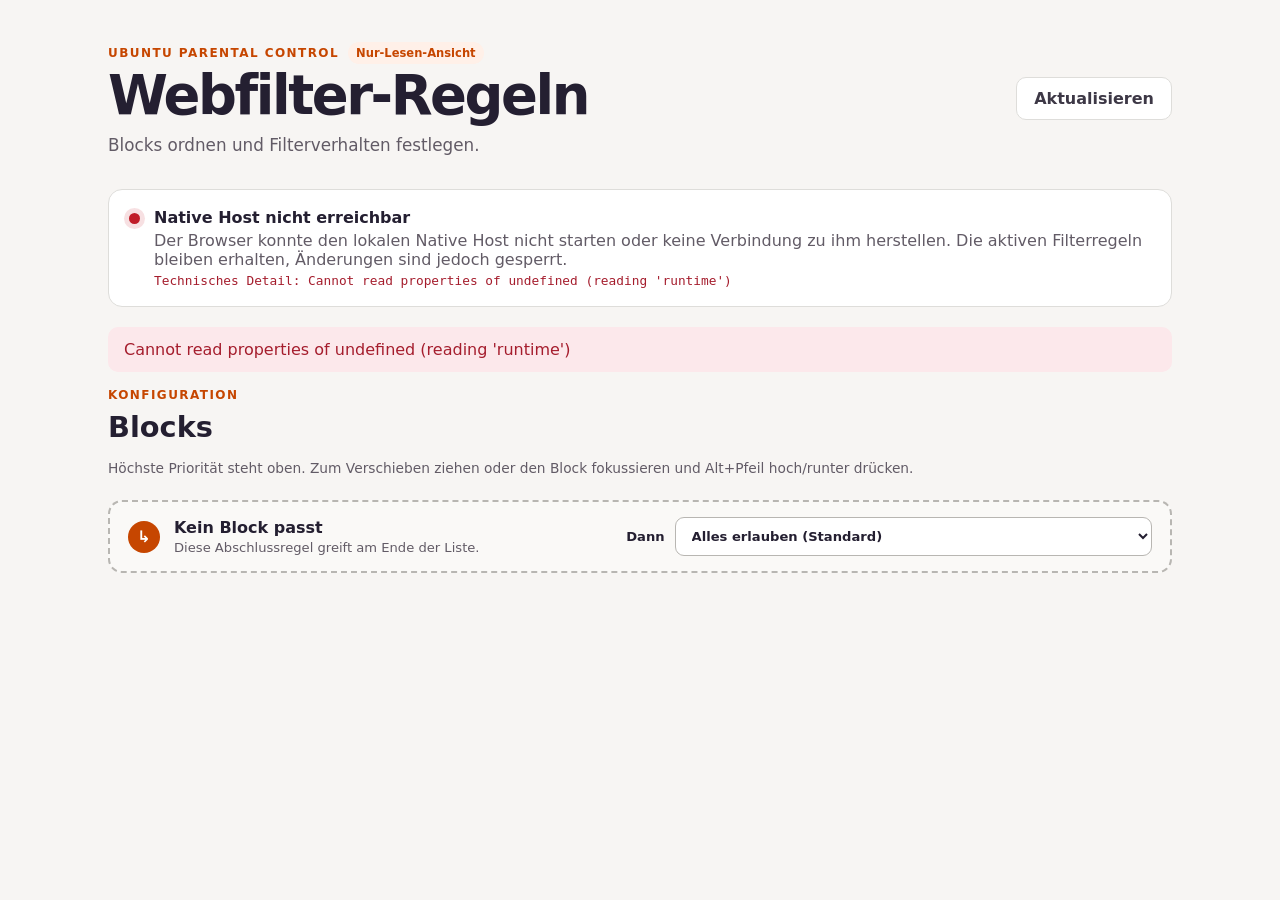
==== commit fa9b562d: "Simplify rule editor hierarchy" ====
--- a/browser-extension/options/options.html
+++ b/browser-extension/options/options.html
@@ -4,8 +4,7 @@
 <body class="mode-loading" aria-busy="false">
 <header class="app-header"><div><div class="title-line"><p class="eyebrow">Ubuntu Parental Control</p><span id="view-mode" class="view-mode">Zugriff wird geprüft</span></div><h1>Webfilter-Regeln</h1><p id="page-subtitle" class="subtitle">Blocks ordnen und Filterverhalten festlegen.</p></div><button id="refresh" class="secondary" type="button">Aktualisieren</button></header>
 <main>
-<section id="connection" class="connection" aria-live="polite"><span class="status-dot"></span><div><strong id="connection-title">Verbindung wird geprüft …</strong><p id="connection-detail"></p><p id="connection-error-detail" class="connection-error-detail" hidden></p><a id="repair-native" class="repair-native" href="ubuntu-parental-control://firefox-consent/allow" hidden>Firefox-Verbindung reparieren</a></div></section>
-<section class="summary" aria-label="Regelübersicht"><div><span id="block-count">–</span><small>Blocks</small></div><div><span id="domain-count">–</span><small>Domains</small></div><div><span id="revision">–</span><small>Revision</small></div></section>
+<section id="connection" class="connection" aria-live="polite" hidden><span class="status-dot"></span><div><strong id="connection-title"></strong><p id="connection-detail"></p><p id="connection-error-detail" class="connection-error-detail" hidden></p><a id="repair-native" class="repair-native" href="ubuntu-parental-control://firefox-consent/allow" hidden>Firefox-Verbindung reparieren</a></div></section>
 <div id="message" class="message" hidden role="status"></div>
 <section id="draft-bar" class="draft-bar" hidden aria-live="polite"><div><strong>Ungespeicherte Änderungen</strong><p>Der Entwurf ist nur in dieser Seite sichtbar. Erst „Alles speichern“ öffnet einmalig die Administrator-Anmeldung.</p></div><div class="draft-actions"><button id="discard-draft" class="secondary" type="button">Verwerfen</button><button id="save-all" type="button">Alles speichern</button></div></section>
 <section id="overview-view" aria-labelledby="overview-title"><div class="section-heading"><div><p class="eyebrow">Konfiguration</p><h2 id="overview-title">Blocks</h2></div><button id="create-block" class="secondary" type="button" hidden>Block anlegen</button></div>
@@ -20,7 +19,7 @@
 <section class="domain-section" aria-labelledby="domain-section-title"><div class="domain-heading"><h3 id="domain-section-title">Domains</h3><button class="secondary show-domain-add" type="button" hidden>Domains hinzufügen</button></div><div class="domain-list"></div><form class="domain-add-panel" hidden><label>Neue Domains <span>Eine Domain pro Zeile; Listen können direkt eingefügt werden.</span><textarea class="domain-add-input" rows="5" placeholder="beispiel.de&#10;schule.example" required></textarea></label><div class="domain-add-actions"><button type="submit">In Entwurf übernehmen</button><button class="secondary cancel-domain-add" type="button">Abbrechen</button></div></form></section>
 <form class="add-domain-form" hidden><label>Website zusätzlich blockieren <span>Nur die Domain ohne <code>https://</code>, Pfad oder Port eingeben.</span></label><div class="input-row"><input class="domain-input" type="text" inputmode="url" autocomplete="off" placeholder="beispiel.de" maxlength="253" required><button type="submit">Domain blockieren</button></div><p class="append-note">Die geschützte Kinderergänzung wird getrennt gespeichert und kann von diesem Konto nicht entfernt werden.</p></form>
 <div class="add-domain-unavailable" hidden role="alert"><strong>Domain-Ergänzung nicht verfügbar</strong><p class="add-domain-unavailable-detail"></p><p>Bitte aktualisieren. Bleibt der Fehler bestehen, muss ein Elternteil die lokale Installation prüfen.</p></div>
-<form class="admin-form"><div class="admin-title"><div><strong>Regeldetails</strong><span>Änderungen werden zunächst nur in den Entwurf übernommen.</span></div><label class="switch-label"><input class="admin-enabled" type="checkbox"> Aktiv</label></div><div class="form-grid"><label>Name<input class="admin-name" type="text" maxlength="120" required></label><label>Aktion<select class="admin-action"><option value="block">Blockieren</option><option value="allow">Erlauben</option></select></label><label>Priorität<input class="admin-priority" type="number" min="-1000" max="1000" required></label><label class="wide">URL-Patterns <span>Ein Pattern pro Zeile</span><textarea class="admin-patterns" rows="4"></textarea></label><label class="wide">URL-Regex <span><code>i:</code> oder <code>s:</code> voranstellen</span><textarea class="admin-regex" rows="4"></textarea></label><label class="wide">Domain-Ausnahmen <span>Eine Domain pro Zeile</span><textarea class="admin-exceptions" rows="4"></textarea></label>
+<form class="admin-form"><div class="admin-title"><div><strong>Regeldetails</strong><span>Änderungen werden zunächst nur in den Entwurf übernommen.</span></div><label class="switch-label"><input class="admin-enabled" type="checkbox"> Aktiv</label></div><div class="form-grid"><label>Name<input class="admin-name" type="text" maxlength="120" required></label><label>Aktion<select class="admin-action"><option value="block">Blockieren</option><option value="allow">Erlauben</option></select></label><label class="wide">URL-Patterns <span>Ein Pattern pro Zeile</span><textarea class="admin-patterns" rows="4"></textarea></label><label class="wide">URL-Regex <span><code>i:</code> oder <code>s:</code> voranstellen</span><textarea class="admin-regex" rows="4"></textarea></label><label class="wide">Domain-Ausnahmen <span>Eine Domain pro Zeile</span><textarea class="admin-exceptions" rows="4"></textarea></label>
 <fieldset class="schedule-editor wide"><legend>Zeitfenster</legend><p class="schedule-help">Ohne Zeitfenster gilt der Block durchgehend.</p><div class="schedule-toolbar"><label>Zeitzone <span>IANA-Zeitzone für alle Fenster</span><input class="admin-schedule-timezone" type="text" list="timezone-suggestions" maxlength="64" required></label><button class="secondary add-window" type="button">Zeitfenster hinzufügen</button></div><div class="schedule-empty">Keine Zeitfenster – der Block ist durchgehend aktiv.</div><div class="schedule-windows"></div><p class="schedule-overnight-note">Liegt die Endzeit vor oder gleich der Startzeit, endet das Fenster am Folgetag.</p></fieldset></div><div class="admin-buttons"><button type="submit">In Entwurf übernehmen</button><button class="danger delete-block" type="button">Block löschen</button></div></form></article></template>
 <script src="schedule-model.js"></script><script src="order-model.js"></script><script src="options.js"></script>
 </body></html>
--- a/browser-extension/options/options.css
+++ b/browser-extension/options/options.css
@@ -85,16 +85,19 @@
 button.secondary { color: #3d3846; background: white; border: 1px solid #deddda; }
 button.danger { color: #a51d2d; background: #fce8eb; }
 
+main { margin-top: 34px; }
+
 .connection {
   display: flex;
   align-items: flex-start;
   gap: 14px;
-  margin: 34px 0 20px;
+  margin: 0 0 20px;
   padding: 18px 20px;
   border: 1px solid #deddda;
   border-radius: 14px;
   background: white;
 }
+.connection[hidden] { display: none; }
 
 .connection p { margin: 4px 0 0; color: #625b66; }
 .connection.error .connection-error-detail { color: #a51d2d; }
@@ -116,21 +119,6 @@
 .connection.error .status-dot { background: #c01c28; box-shadow: 0 0 0 5px #c01c2822; }
 .mode-child .connection.connected { border-color: #99c1f1; background: var(--accent-soft); }
 .mode-child .connection.connected .status-dot { background: #1c71d8; box-shadow: 0 0 0 5px #1c71d822; }
-
-.summary {
-  display: grid;
-  grid-template-columns: repeat(3, 1fr);
-  margin-bottom: 42px;
-  overflow: hidden;
-  border: 1px solid #deddda;
-  border-radius: 14px;
-  background: white;
-}
-
-.summary div { padding: 19px 22px; border-right: 1px solid #deddda; }
-.summary div:last-child { border-right: 0; }
-.summary span { display: block; font-size: 1.35rem; font-weight: 800; }
-.summary small { color: #77727b; }
 
 .section-heading { margin-bottom: 16px; }
 .section-actions { justify-content: flex-end; }
@@ -258,7 +246,7 @@
 .admin-title span { display: block; margin-top: 3px; color: #77727b; font-size: .82rem; }
 .switch-label { display: flex; align-items: center; gap: 8px; font-weight: 700; }
 .switches { display: grid; justify-items: end; gap: 8px; }
-.form-grid { display: grid; grid-template-columns: 2fr 1fr 1fr; gap: 14px; }
+.form-grid { display: grid; grid-template-columns: 2fr 1fr; gap: 14px; }
 .form-grid label { display: grid; gap: 6px; font-size: .84rem; font-weight: 750; }
 .form-grid label span { color: #77727b; font-size: .76rem; font-weight: 400; }
 .form-grid .wide { grid-column: 1 / -1; }
@@ -429,13 +417,13 @@
   :root { color: #f6f5f4; background: #1e1e1e; }
   .subtitle, .connection p, .block-meta, .default-action, .add-domain-form label span,
   .append-note, .block-id, .schedule-help, .schedule-overnight-note { color: #c0bfbc; }
-  .connection, .summary, .block-card, .block-row, .block-detail { border-color: #4a4a4a; background: #2b2b2b; }
+  .connection, .block-card, .block-row, .block-detail { border-color: #4a4a4a; background: #2b2b2b; }
   .default-rule { border-color: #666; background: #252525; }
   .default-rule p, .order-help, .priority-label { color: #c0bfbc; }
   .draft-bar { border-color: #9c6e00; background: #463b1c; }
   .draft-bar p { color: #deddda; }
   .default-rule select { color: #f6f5f4; border-color: #666; background: #242424; }
-  .summary div, .add-domain-form { border-color: #4a4a4a; }
+  .add-domain-form { border-color: #4a4a4a; }
   button.secondary { color: #f6f5f4; border-color: #555; background: #363636; }
   .domain { border-color: #555; background: #333; }
   .domain.user-added { border-color: #b58300; background: #4a3b12; }
@@ -468,9 +456,6 @@
   .app-header, .section-heading, .block-heading { align-items: flex-start; }
   .app-header, .input-row { flex-direction: column; }
   .app-header button, .input-row button, .input-row input { width: 100%; }
-  .summary { grid-template-columns: 1fr; }
-  .summary div { border-right: 0; border-bottom: 1px solid #deddda; }
-  .summary div:last-child { border-bottom: 0; }
   .form-grid { grid-template-columns: 1fr; }
   .form-grid .wide { grid-column: auto; }
   .switches { justify-items: start; }
